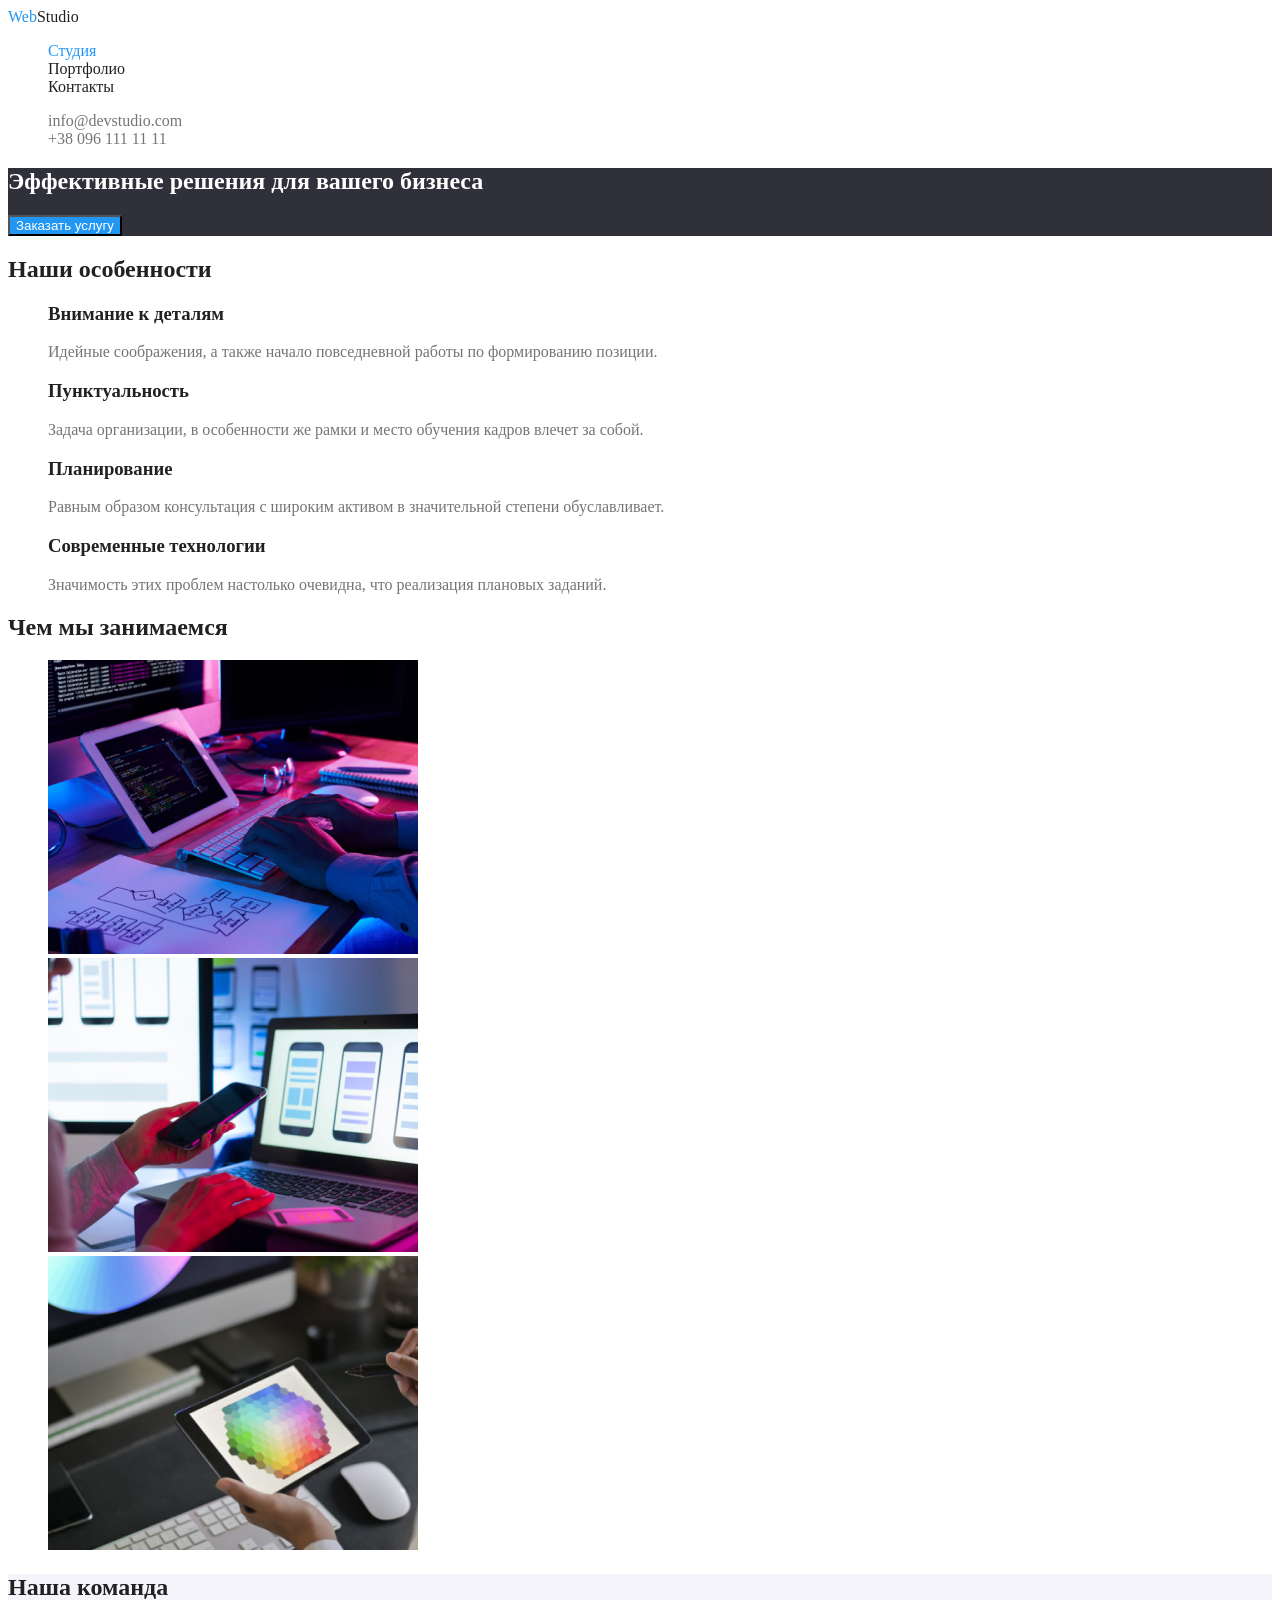
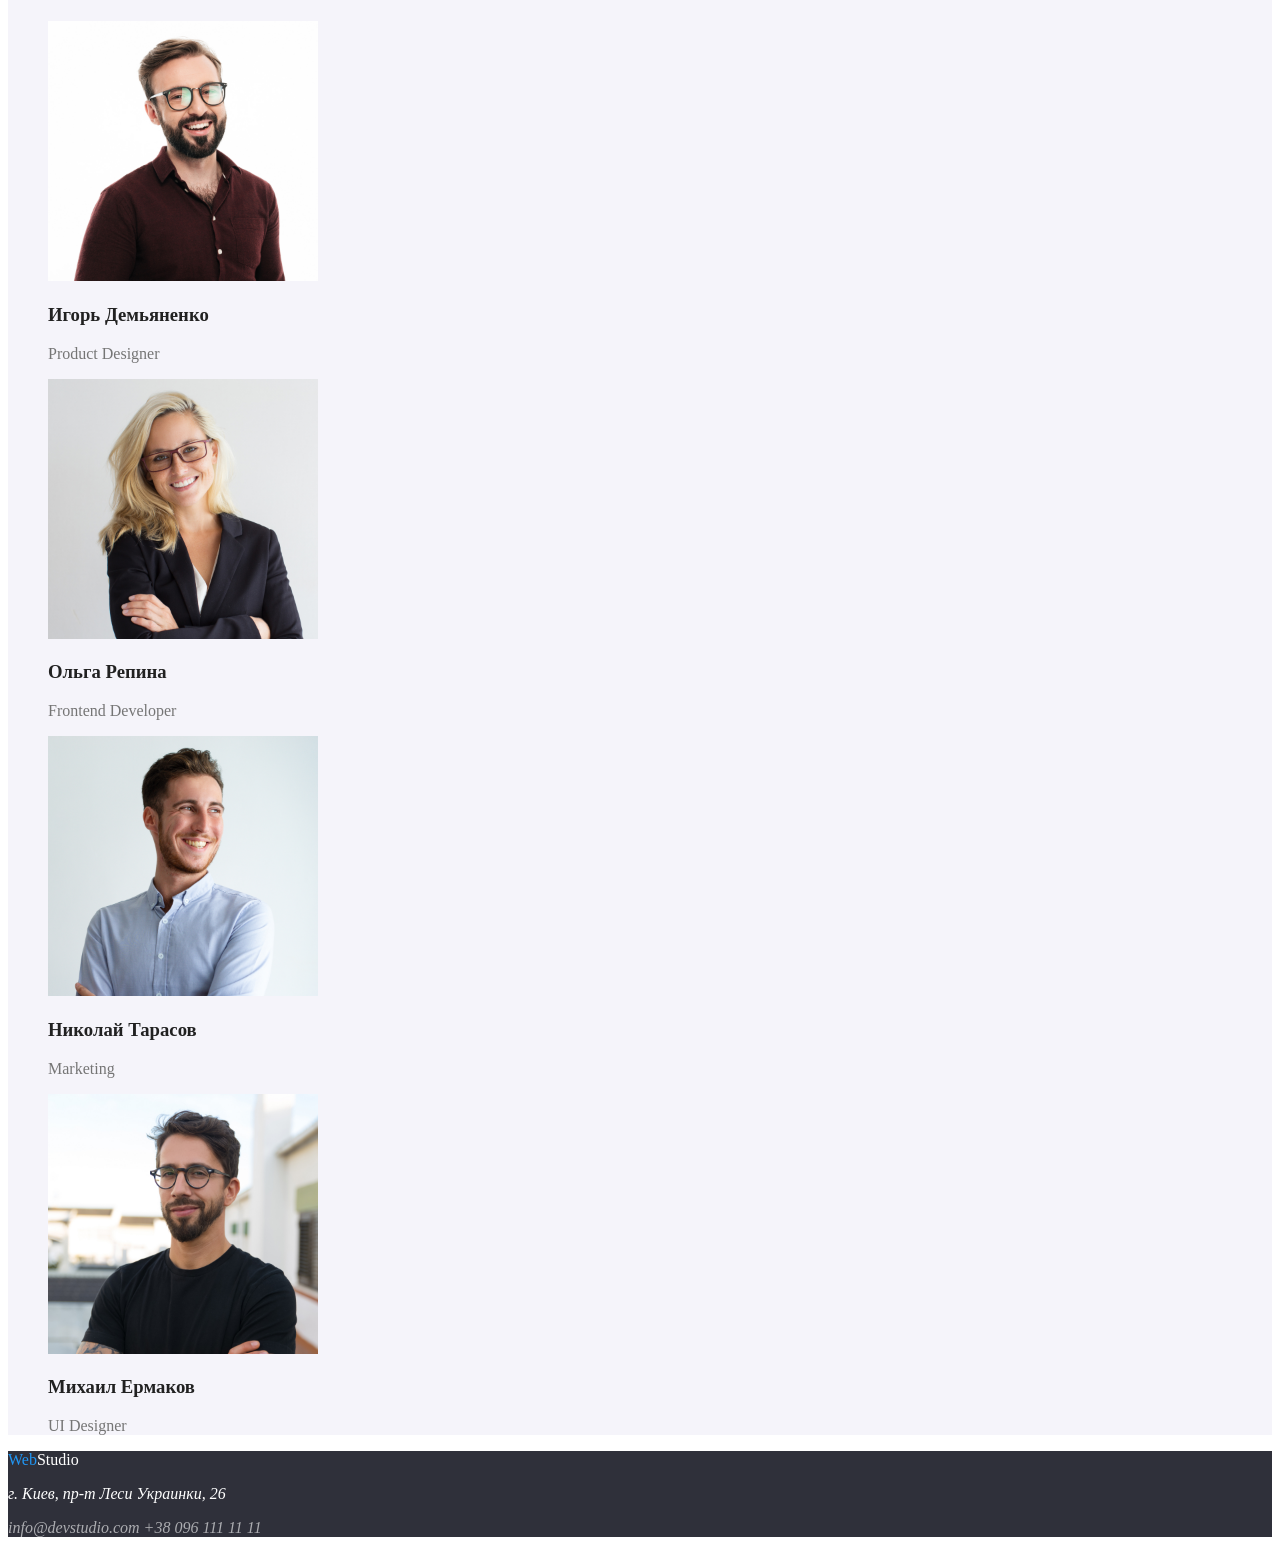
==== index.html @ ef55269d "Фиксит цвет фона + добавляет text-decoration, list-style" ====
<!DOCTYPE html>
<html lang="ru">
<head>
    <meta charset="UTF-8">
    <meta name="viewport" content="width=device-width, initial-scale=1.0">
    <title>Web Studio</title>
    <link rel="stylesheet" href="./css/normalize.css">
    <link rel="stylesheet" href="./css/common.css">
    <link rel="stylesheet" href="./css/styles.css">
</head>
<body>

<header class="header-page">
    <nav>
        <a href="./index.html" class="logo">Web<span class="logo-header">Studio</span></a>

        <ul class="site-nav">
            <li><a href="" class="link current">Студия</a></li>
            <li><a href="./portfolio.html" class="link">Портфолио</a></li>
            <li><a href="" class="link">Контакты</a></li>
        </ul>
    </nav>

    <ul class="site-contacts">
        <li><a href="mailto:info@devstudio.com" class="link-contacts">info@devstudio.com</a></li>
        <li><a href="tel:+380961111111" class="link-contacts">+38 096 111 11 11</a></li>
    </ul>
</header>

<main>
    <!-- Герой -->
    <section class="hero">
        <h1 class="hero-title">Эффективные решения для вашего бизнеса</h1>
        <button type="button" class="hero-button">Заказать услугу</button>
    </section>

    <!-- Особенности -->
    <section class="section">
        <h2 class="section-title">Наши особенности</h2>
        <ul class="feature-list">
            <li>
                <h3 class="title">Внимание к деталям</h3>
                <p>Идейные соображения, а также начало повседневной работы по формированию позиции.</p>
            </li>
            <li>
                <h3 class="title">Пунктуальность</h3>
                <p>Задача организации, в особенности же рамки и место обучения кадров влечет за собой.</p>
            </li>
            <li>
                <h3 class="title">Планирование</h3>
                <p>Равным образом консультация с широким активом в значительной степени обуславливает.</p>
            </li>
            <li>
                <h3 class="title">Современные технологии</h3>
                <p>Значимость этих проблем настолько очевидна, что реализация плановых заданий.</p>
            </li>
        </ul>
    </section>

    <!-- Чем мы занимаемся -->
    <section class="section">
        <h2 class="section-title">Чем мы занимаемся</h2>
        <ul class="work-list">
            <li>
                <img src="./img/box_1.jpg" alt="Программист изображений крупным планом работает в офисе"
                width="370" height="294">
            </li>
            <li>
                <img src="./img/box_2.jpg" alt="Команда дизайнеров работает над интерфейсом мобильного телефона"
                width="370" height="294">
            </li>
            <li>
                <img src="./img/box_3.jpg" alt="Веб-дизанер работает с графическим планшетом для выбора цвета"
                 width="370" height="294">
            </li>
        </ul>
    </section>

    <!-- Наша команда -->
    <section class="section team-section">
        <h2 class="section-title">Наша команда</h2>
        <ul class="team-list">
            <li>
                <img src="./img/team_card_1.jpg" alt="Фотография Игоря Демьяненко" width="270" height="260">
                <h3 class="title">Игорь Демьяненко</h3>
                <p lang="en">Product Designer</p>
            </li>
            <li>
                <img src="./img/team_card_2.jpg" alt="Фотография Ольги Репиной" width="270" height="260">
                <h3 class="title">Ольга Репина</h3>
                <p lang="en">Frontend Developer</p>
            </li>
            <li>
                <img src="./img/team_card_3.jpg" alt="Фотография Николая Тарасова" width="270" height="260">
                <h3 class="title">Николай Тарасов</h3>
                <p lang="en">Marketing</p>
            </li>
            <li>
                <img src="./img/team_card_4.jpg" alt="Фотография Михаила Ермакова" width="270" height="260">
                <h3 class="title">Михаил Ермаков</h3>
                <p lang="en">UI Designer</p>
            </li>
        </ul>
    </section>
</main>

<footer class="footer-page">
    <a href="./index.html" class="logo">Web<span class="logo-footer">Studio</span></a>
    <address class="address-container">
        <p class="text">г. Киев, пр-т Леси Украинки, 26</p>
        <a href="mailto:info@devstudio.com" class="link">info@devstudio.com</a>
        <a href="tel:+380961111111" class="link">+38 096 111 11 11</a>
    </address>
</footer>

</body>
</html>
---- css/common.css ----
body {
    background-color: var(--primary-bg-color);
    color: var(--text-main-color);
}

:root {
    --text-main-color: #757575;
    --title-text-color: #212121;
    --accent-color: #2196F3;
    --primary-bg-color: #FFFFFF;
    --secondary-bg-color: #2F303A;
    --primary-white-color: #FFFFFF;
    --secondary-white-color: rgba(255, 255, 255, 0.6);
    --primary-bg-button: #F5F4FA;

}

/* основной цвет фона #FFFFFF */
/* цвет основного текста #757575 */
/*вторичный цвет #212121 */
/* акцент #2196F3 */
/* белый #FFFFFF */
/*белый с прозрачностью rgba(255, 255, 255, 0.6) */
/* цвет фона шапки и футера #2F303A */
/* вторичный цвет фона #F5F4FA */

/* Site-nav */


.logo {
    color: #2196F3;
    text-decoration: none;
}

.logo-header {
    color: #212121;
}

.site-nav {
    list-style: none;
}

.site-nav .link {
    color: var(--title-text-color);
    text-decoration: none;
}

.site-nav .link:hover,
.site-nav .link:focus {
    color: var(--accent-color);
}

.site-nav .link.current {
    color: var(--accent-color);
}

.site-contacts {
    list-style: none;
}

.site-contacts .link-contacts {
    color: var(--text-main-color);
    text-decoration: none;
}

.site-contacts .link-contacts:hover,
.site-contacts .link-contacts:focus {
    color: var(--accent-color);
}

/* Footer */

.logo-footer {
    color: #FFFFFF;
}

.footer-page {
    background-color: var(--secondary-bg-color);
}

.address-container .text {
    color: var(--primary-white-color);
}

.address-container .link {
    color: var(--secondary-white-color);
    text-decoration: none;
}
---- css/styles.css ----
/* Стили для index.html*/

/* Hero */

.hero {
    background-color: #2F303A;
}

.hero .hero-title {
    color: #FFFFFF;
}

.hero-button {
    color: #FFFFFF;
    background-color: var(--accent-color);
}

/* For all sections */

.section .section-title {
    color: var(--title-text-color)
}

/* Features */

.feature-list .title {
    color: var(--title-text-color);
}

.feature-list {
    list-style: none;
}

/* Work */

.work-list {
    list-style: none;
}

/* Our team */

.team-list {
    list-style: none;
}

.team-list .title {
    color: var(--title-text-color);
}

.team-section {
    background-color: #F5F4FA;
}

/* Стили для portfolio.html*/

.filter-list {
    list-style: none;
}

.button {
    color: var(--title-text-color);
    background-color: var(--primary-bg-button);
}

.button:hover,
.button:focus {
    color: var(--primary-white-color);
    background-color: var(--accent-color);
}

.example-list {
    list-style: none;
}

.example-list .title {
    color: var(--title-text-color);
}
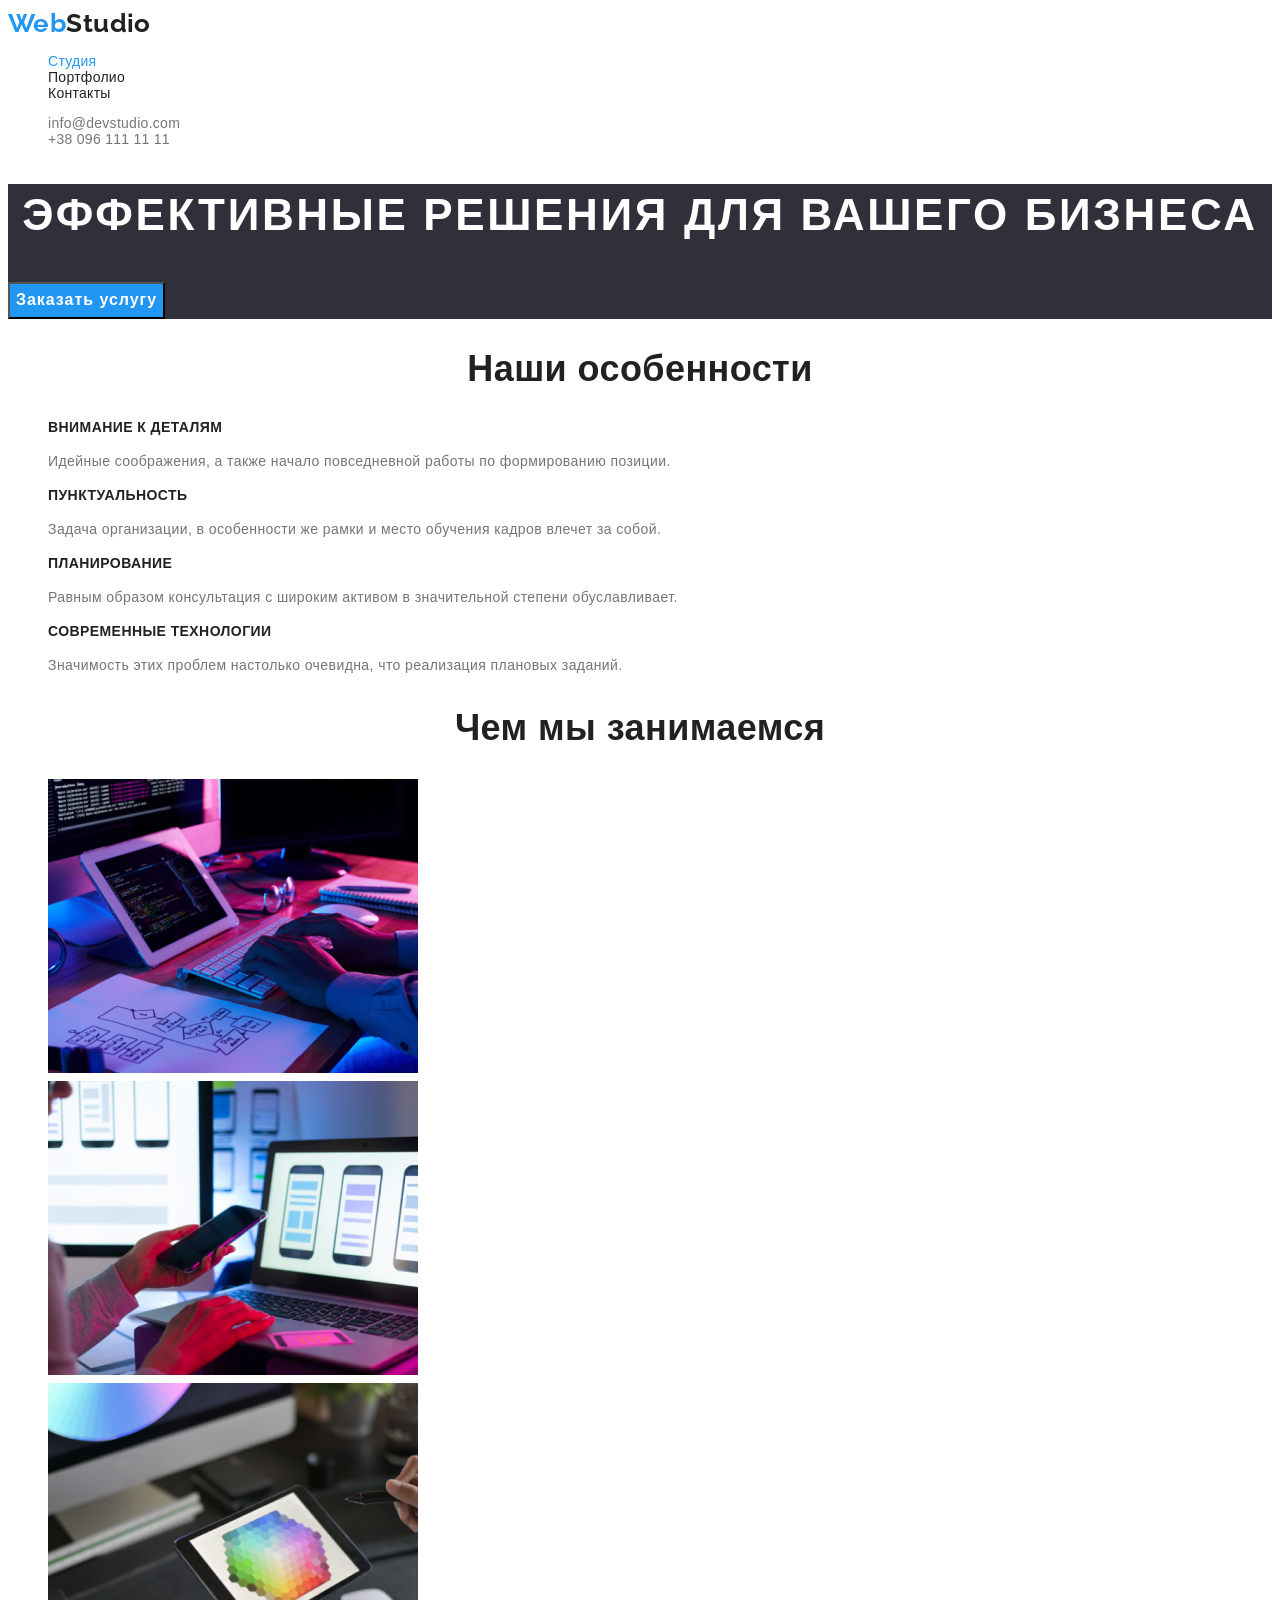
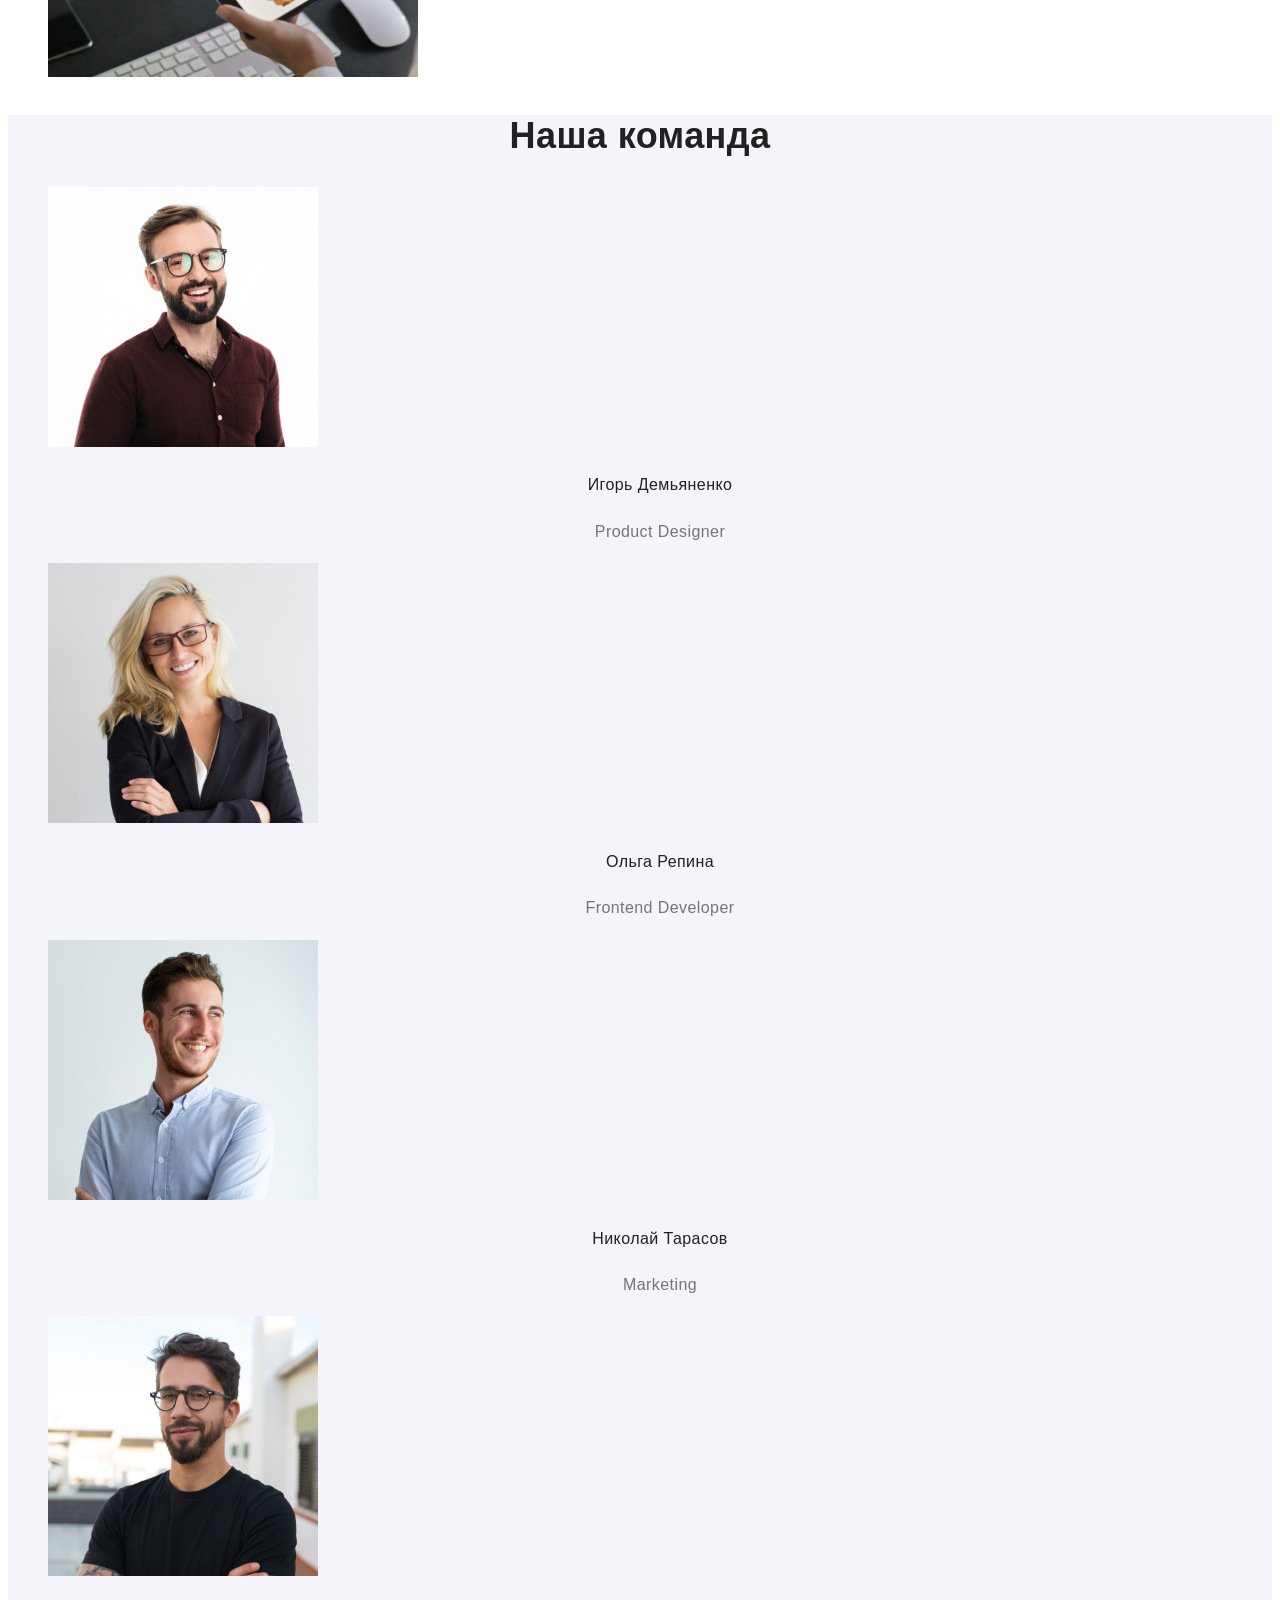
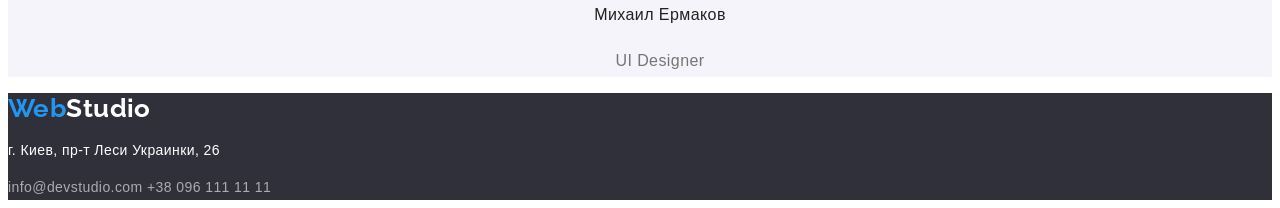
==== commit 6d0ca000: "Добавляет шрифт и оформление текста" ====
--- a/index.html
+++ b/index.html
@@ -4,7 +4,9 @@
     <meta charset="UTF-8">
     <meta name="viewport" content="width=device-width, initial-scale=1.0">
     <title>Web Studio</title>
+    <link rel="preconnect" href="https://fonts.gstatic.com">
     <link rel="stylesheet" href="./css/normalize.css">
+    <link href="https://fonts.googleapis.com/css2?family=Raleway:wght@700&display=swap" rel="stylesheet">
     <link rel="stylesheet" href="./css/common.css">
     <link rel="stylesheet" href="./css/styles.css">
 </head>
@@ -83,22 +85,22 @@
             <li>
                 <img src="./img/team_card_1.jpg" alt="Фотография Игоря Демьяненко" width="270" height="260">
                 <h3 class="title">Игорь Демьяненко</h3>
-                <p lang="en">Product Designer</p>
+                <p lang="en" class="text">Product Designer</p>
             </li>
             <li>
                 <img src="./img/team_card_2.jpg" alt="Фотография Ольги Репиной" width="270" height="260">
                 <h3 class="title">Ольга Репина</h3>
-                <p lang="en">Frontend Developer</p>
+                <p lang="en" class="text">Frontend Developer</p>
             </li>
             <li>
                 <img src="./img/team_card_3.jpg" alt="Фотография Николая Тарасова" width="270" height="260">
                 <h3 class="title">Николай Тарасов</h3>
-                <p lang="en">Marketing</p>
+                <p lang="en" class="text">Marketing</p>
             </li>
             <li>
                 <img src="./img/team_card_4.jpg" alt="Фотография Михаила Ермакова" width="270" height="260">
                 <h3 class="title">Михаил Ермаков</h3>
-                <p lang="en">UI Designer</p>
+                <p lang="en" class="text">UI Designer</p>
             </li>
         </ul>
     </section>
--- a/css/common.css
+++ b/css/common.css
@@ -1,6 +1,11 @@
 body {
     background-color: var(--primary-bg-color);
     color: var(--text-main-color);
+
+    font-family: Roboto, sans-serif;
+    letter-spacing: 0.03em;
+    font-size: 14px;
+    line-height: 1.7;
 }
 
 :root {
@@ -30,6 +35,11 @@
 .logo {
     color: #2196F3;
     text-decoration: none;
+
+    font-family: Raleway;
+    font-weight: 700;
+    font-size: 26px;
+    line-height: 1.2;
 }
 
 .logo-header {
@@ -38,6 +48,10 @@
 
 .site-nav {
     list-style: none;
+
+    font-weight: 500;
+    line-height: 1.14;
+    letter-spacing: 0.02em;
 }
 
 .site-nav .link {
@@ -56,6 +70,10 @@
 
 .site-contacts {
     list-style: none;
+
+    font-weight: 500;
+    line-height: 1.14;
+    letter-spacing: 0.02em;
 }
 
 .site-contacts .link-contacts {
@@ -78,6 +96,12 @@
     background-color: var(--secondary-bg-color);
 }
 
+.address-container {
+    font-style: normal;
+    font-size: 14px;
+    line-height: 1.7;
+}
+
 .address-container .text {
     color: var(--primary-white-color);
 }
--- a/css/styles.css
+++ b/css/styles.css
@@ -8,28 +8,52 @@
 
 .hero .hero-title {
     color: #FFFFFF;
+
+    font-weight: 900;
+    font-size: 44px;
+    line-height: 1.4;
+    text-align: center;
+    letter-spacing: 0.06em;
+    text-transform: uppercase;
 }
 
 .hero-button {
     color: #FFFFFF;
     background-color: var(--accent-color);
+
+    font-family: inherit;
+    font-weight: 700;
+    font-size: 16px;
+    line-height: 1.9;
+    letter-spacing: 0.06em;
 }
 
 /* For all sections */
 
 .section .section-title {
-    color: var(--title-text-color)
+    color: var(--title-text-color);
+
+    font-weight: 700;
+    font-size: 36px;
+    line-height: 1.17;
+    text-align: center;
 }
 
 /* Features */
 
 .feature-list .title {
     color: var(--title-text-color);
+
+    font-weight: 700;
+    font-size: 14px;
+    line-height: 1.14;
+    text-transform: uppercase;
 }
 
 .feature-list {
     list-style: none;
 }
+
 
 /* Work */
 
@@ -45,6 +69,17 @@
 
 .team-list .title {
     color: var(--title-text-color);
+
+    font-weight: 500;
+    font-size: 16px;
+    line-height: 1.9;
+    text-align: center;
+}
+
+.team-list .text {
+    font-size: 16px;
+    line-height: 1.9;
+    text-align: center;
 }
 
 .team-section {
@@ -60,6 +95,12 @@
 .button {
     color: var(--title-text-color);
     background-color: var(--primary-bg-button);
+
+    font-family: inherit;
+    font-weight: 500;
+    font-size: 16px;
+    line-height: 1.6;
+    letter-spacing: 0.03em;
 }
 
 .button:hover,
@@ -74,4 +115,14 @@
 
 .example-list .title {
     color: var(--title-text-color);
+
+    font-weight: 700;
+    font-size: 18px;
+    line-height: 2;
+    letter-spacing: 0.06em;
+}
+
+.example-list .text {
+    font-size: 16px;
+    line-height: 1.9;
 }
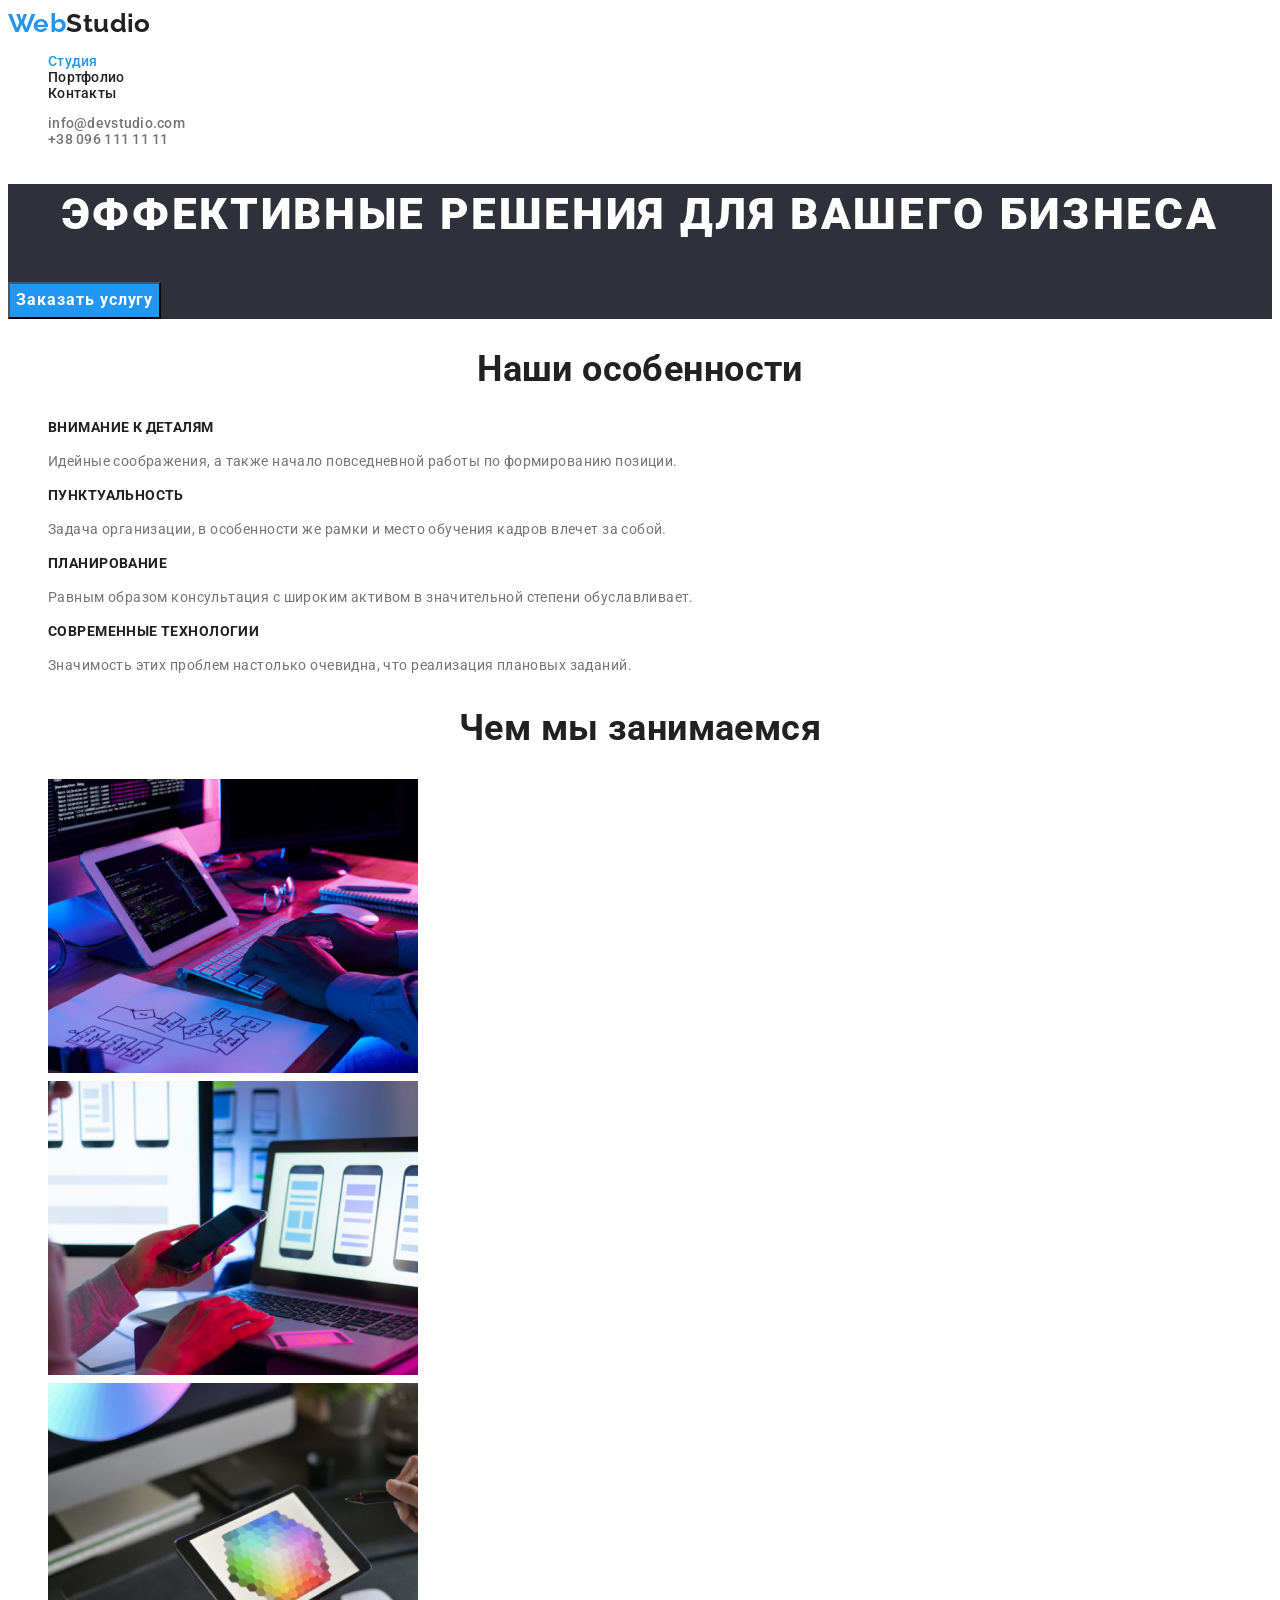
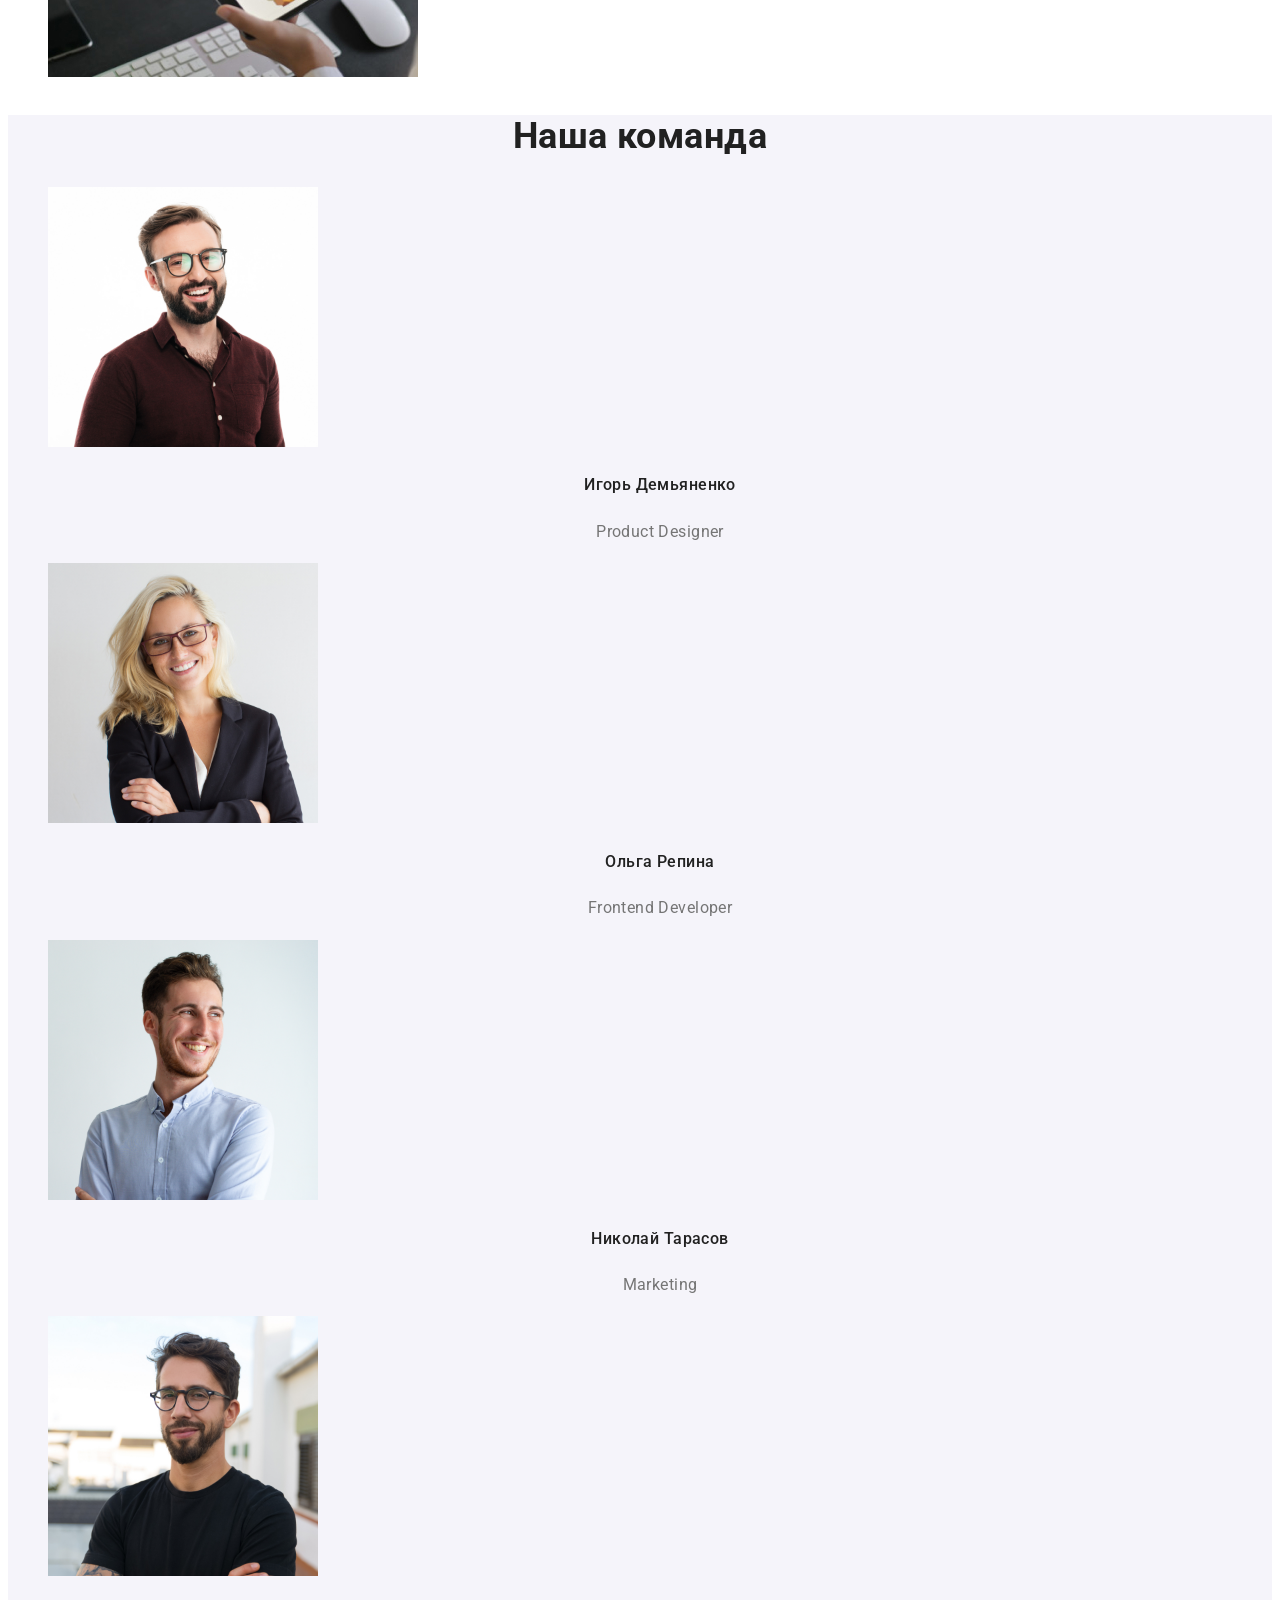
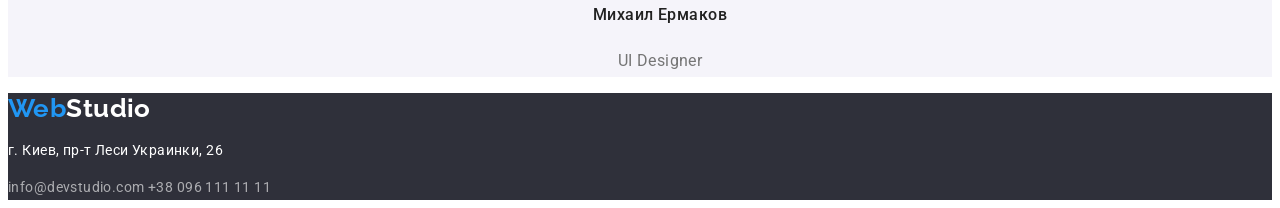
==== commit 7f55ca1e: "Фиксит подключаемые шрифты" ====
--- a/index.html
+++ b/index.html
@@ -6,7 +6,7 @@
     <title>Web Studio</title>
     <link rel="preconnect" href="https://fonts.gstatic.com">
     <link rel="stylesheet" href="./css/normalize.css">
-    <link href="https://fonts.googleapis.com/css2?family=Raleway:wght@700&display=swap" rel="stylesheet">
+    <link href="https://fonts.googleapis.com/css2?family=Raleway:wght@700&family=Roboto:wght@400;500;700;900&display=swap" rel="stylesheet">
     <link rel="stylesheet" href="./css/common.css">
     <link rel="stylesheet" href="./css/styles.css">
 </head>
--- a/css/common.css
+++ b/css/common.css
@@ -3,6 +3,7 @@
     color: var(--text-main-color);
 
     font-family: Roboto, sans-serif;
+    font-weight: 400;
     letter-spacing: 0.03em;
     font-size: 14px;
     line-height: 1.7;
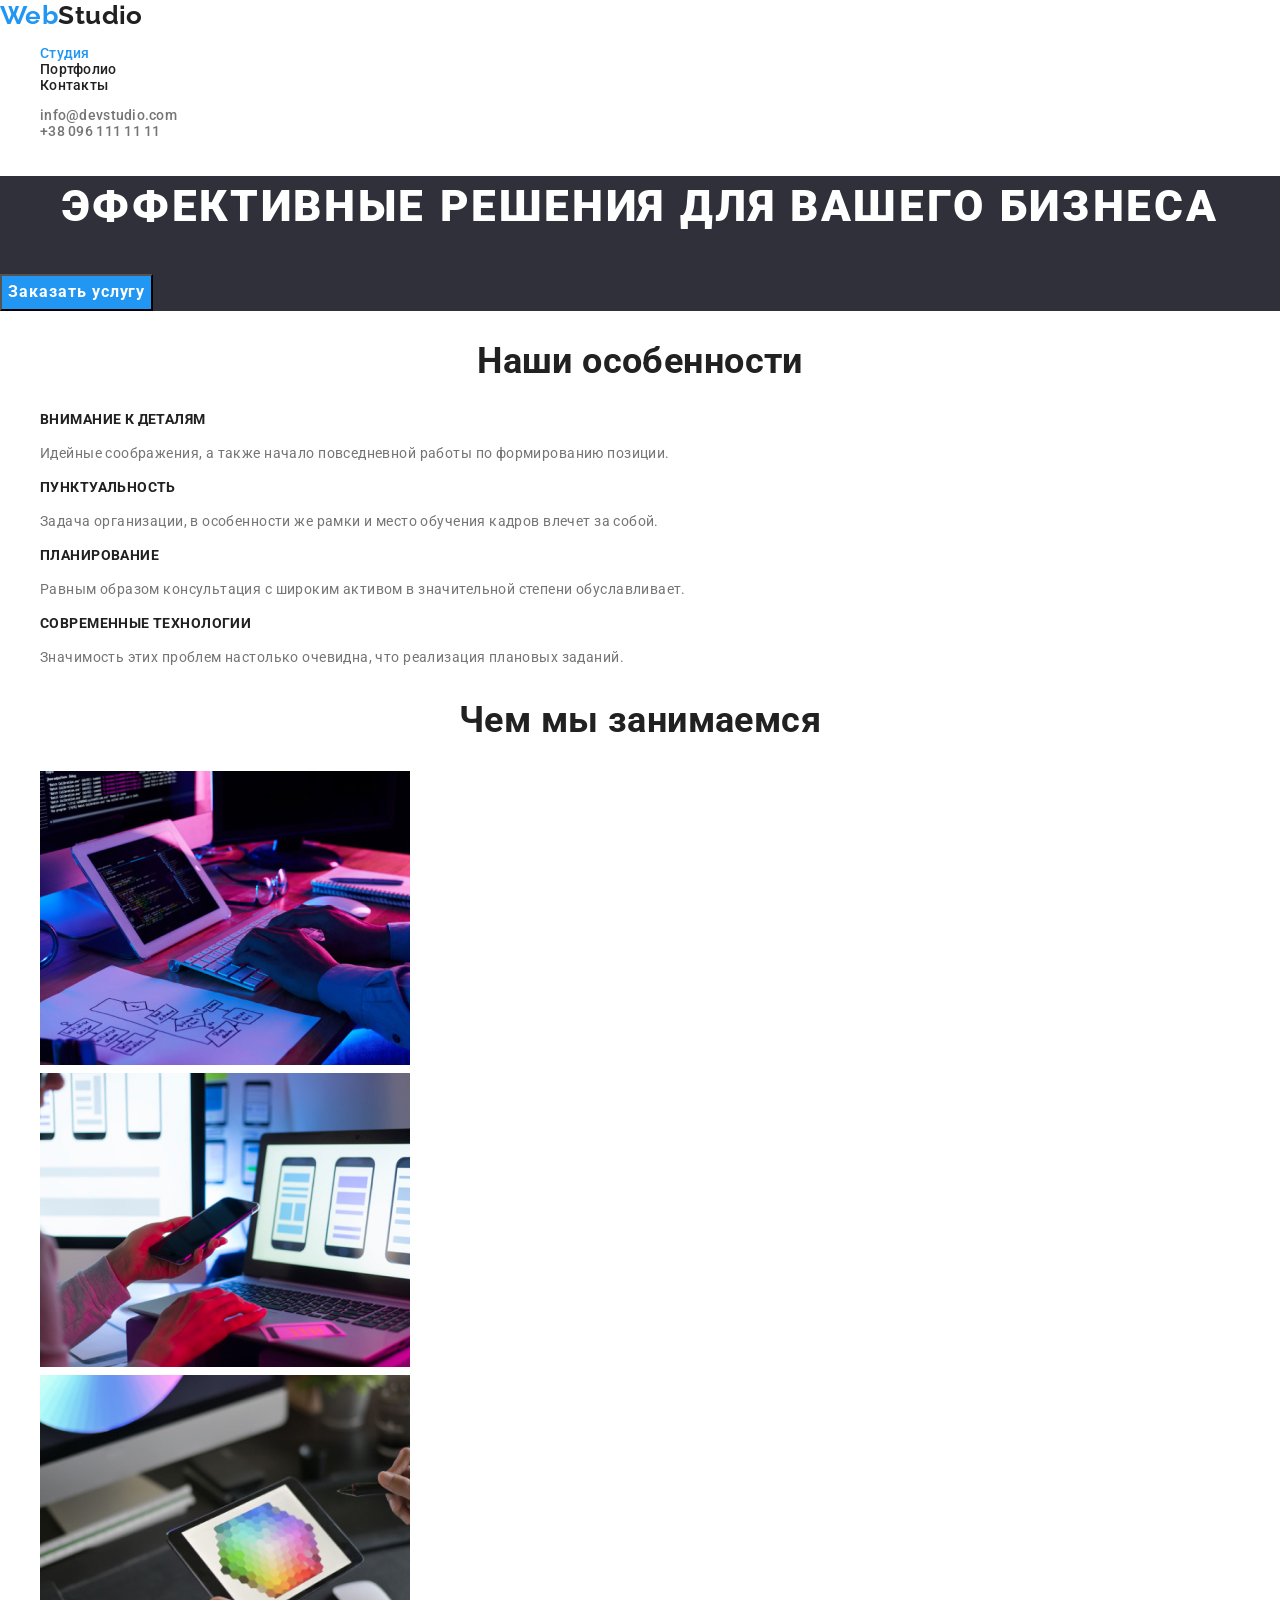
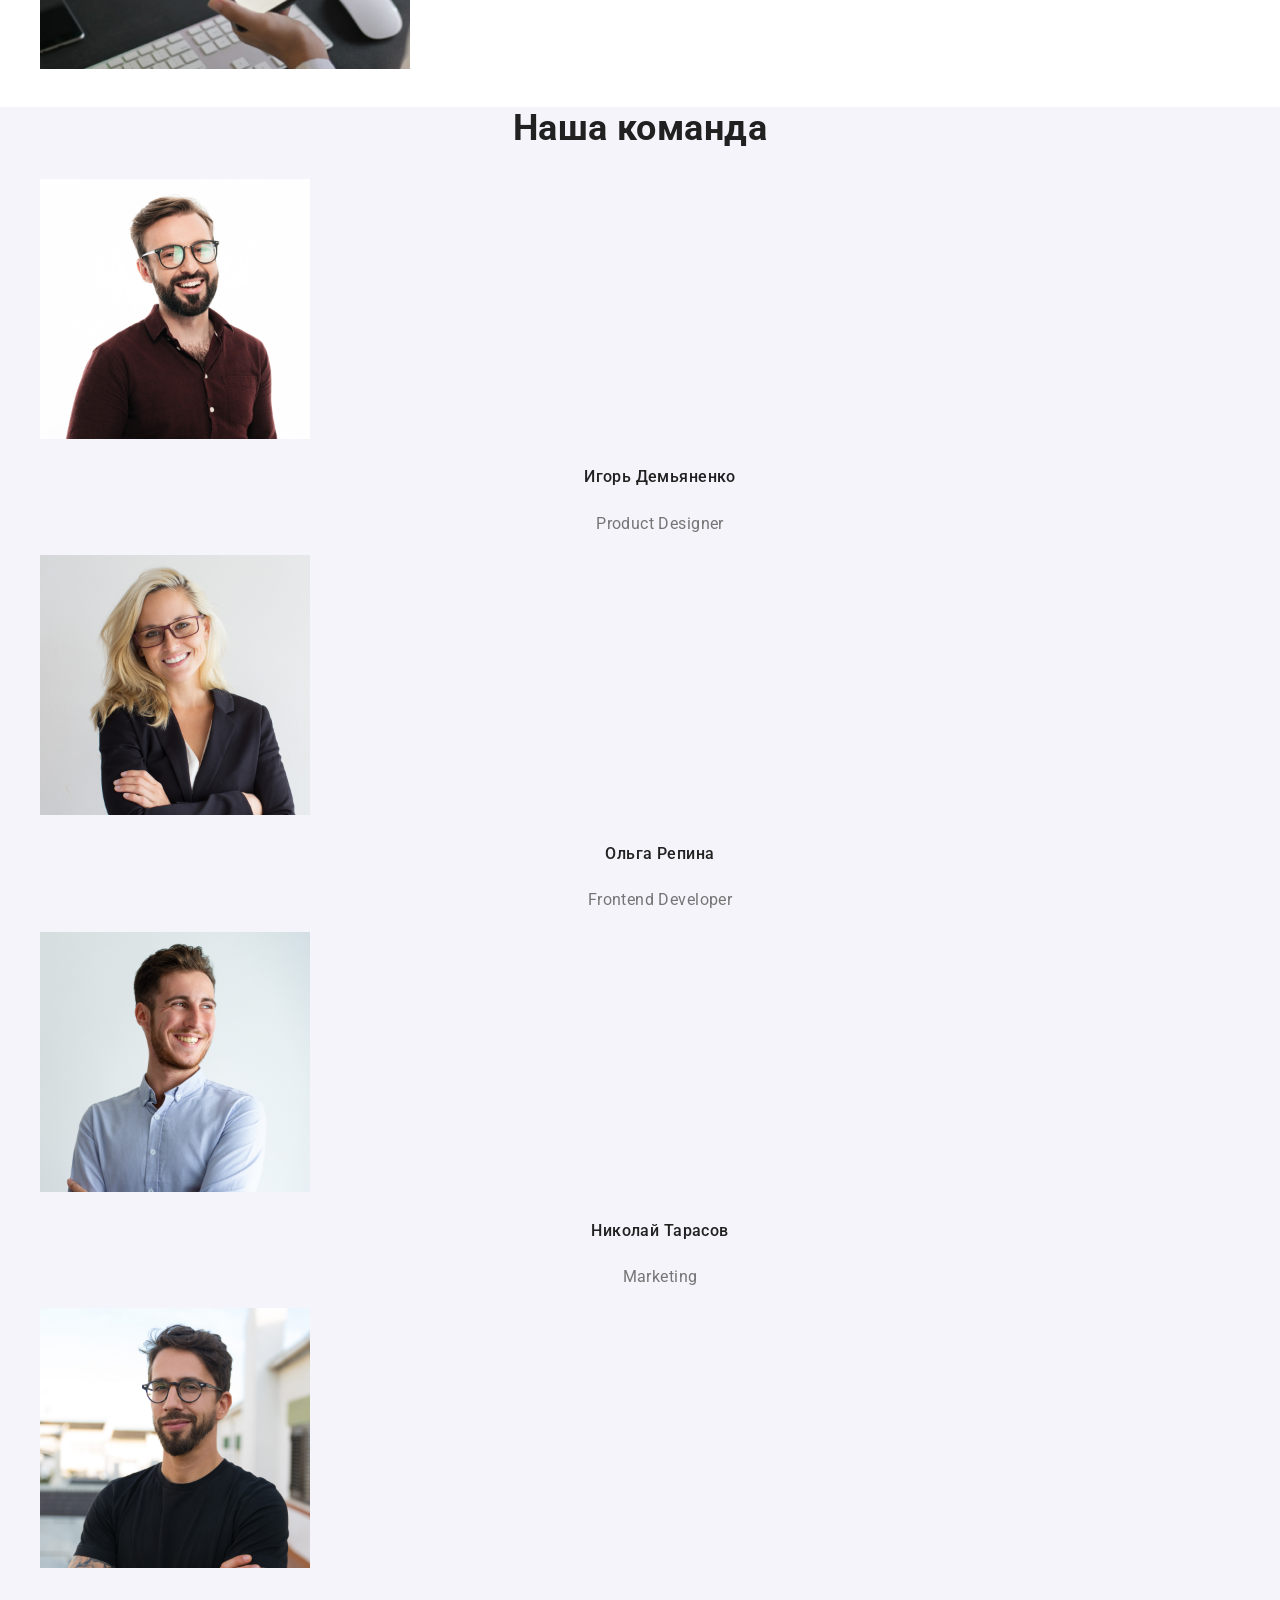
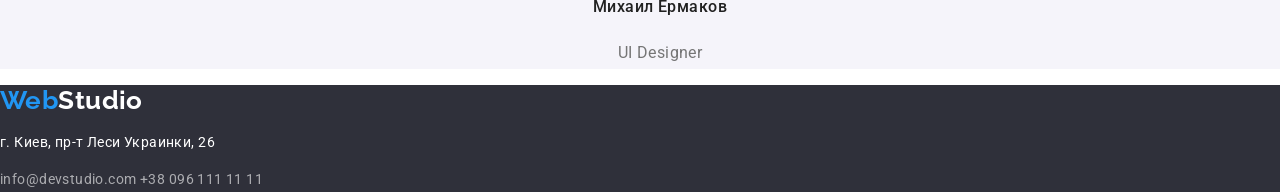
==== commit c5325d5e: "Нормалайз" ====
--- a/index.html
+++ b/index.html
@@ -4,9 +4,8 @@
     <meta charset="UTF-8">
     <meta name="viewport" content="width=device-width, initial-scale=1.0">
     <title>Web Studio</title>
-    <link rel="preconnect" href="https://fonts.gstatic.com">
-    <link rel="stylesheet" href="./css/normalize.css">
     <link href="https://fonts.googleapis.com/css2?family=Raleway:wght@700&family=Roboto:wght@400;500;700;900&display=swap" rel="stylesheet">
+    <link rel="stylesheet" href="https://cdnjs.cloudflare.com/ajax/libs/modern-normalize/1.0.0/modern-normalize.min.css">
     <link rel="stylesheet" href="./css/common.css">
     <link rel="stylesheet" href="./css/styles.css">
 </head>
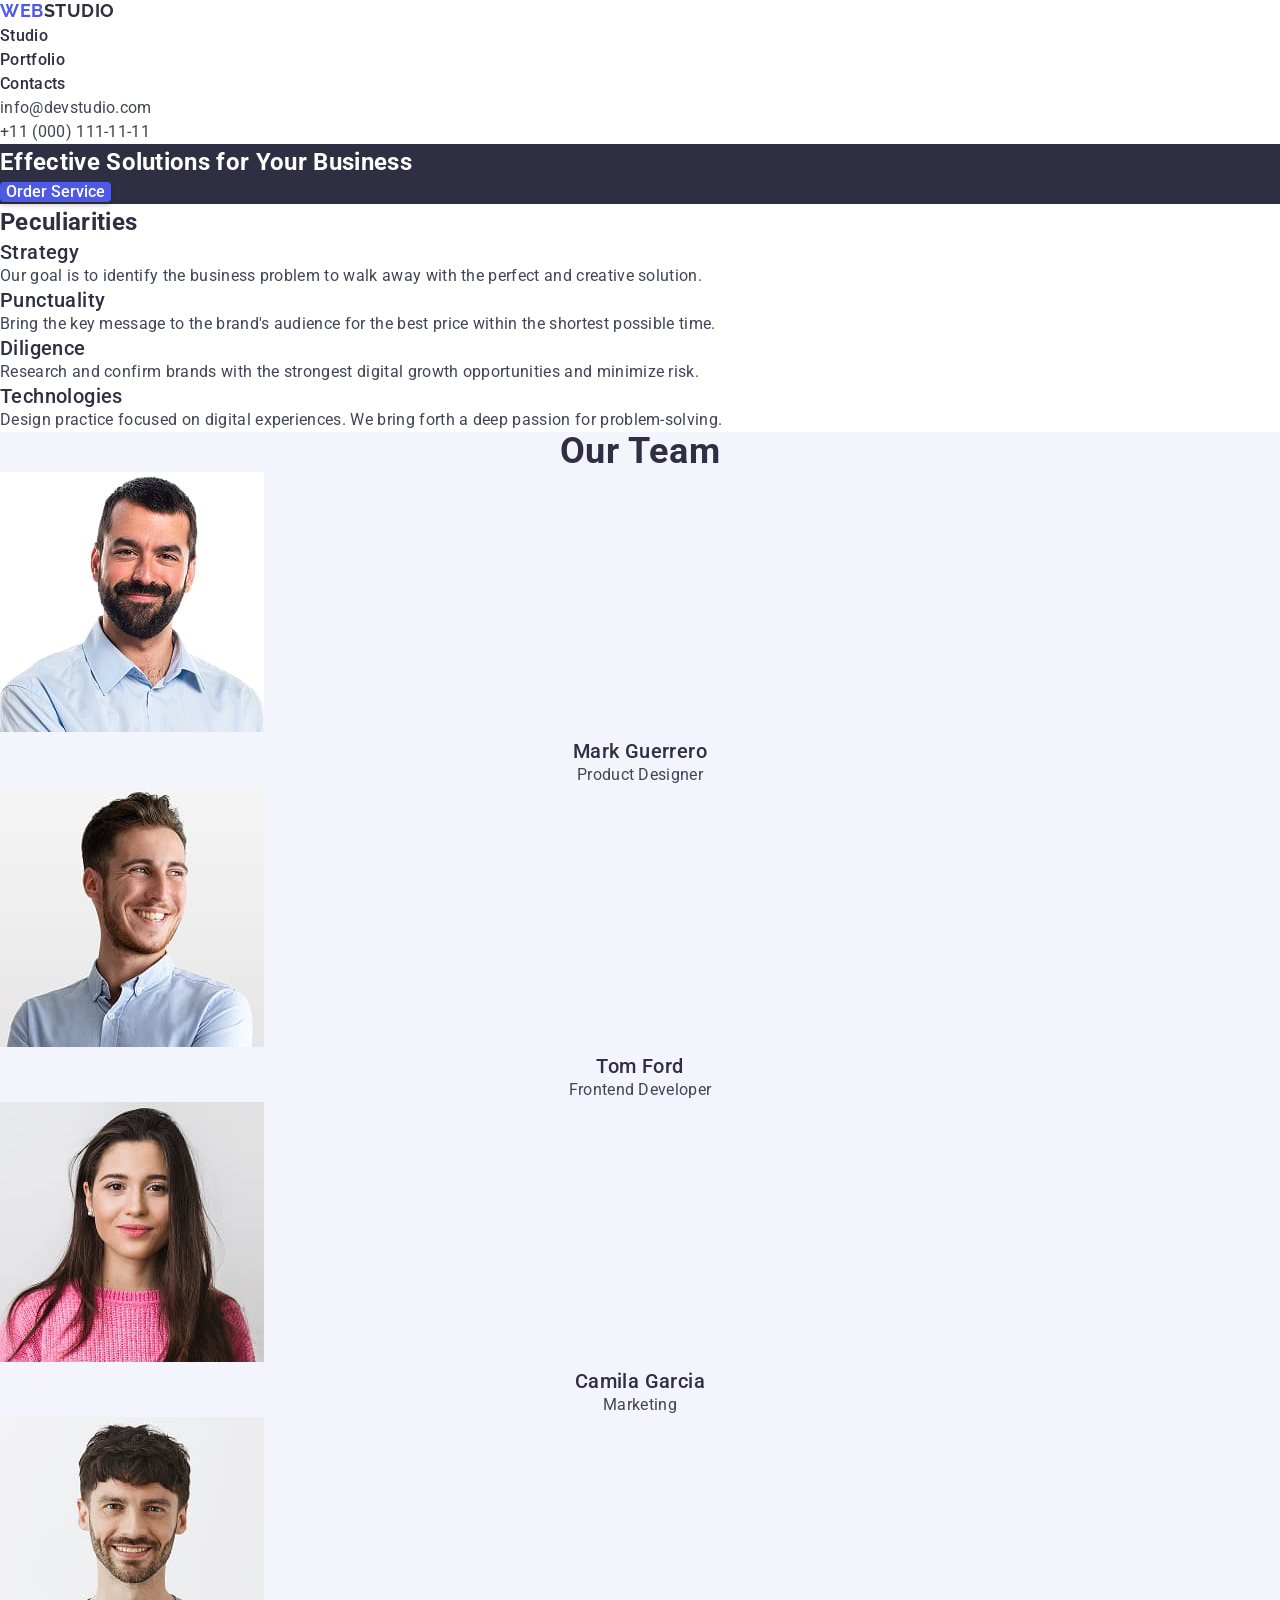
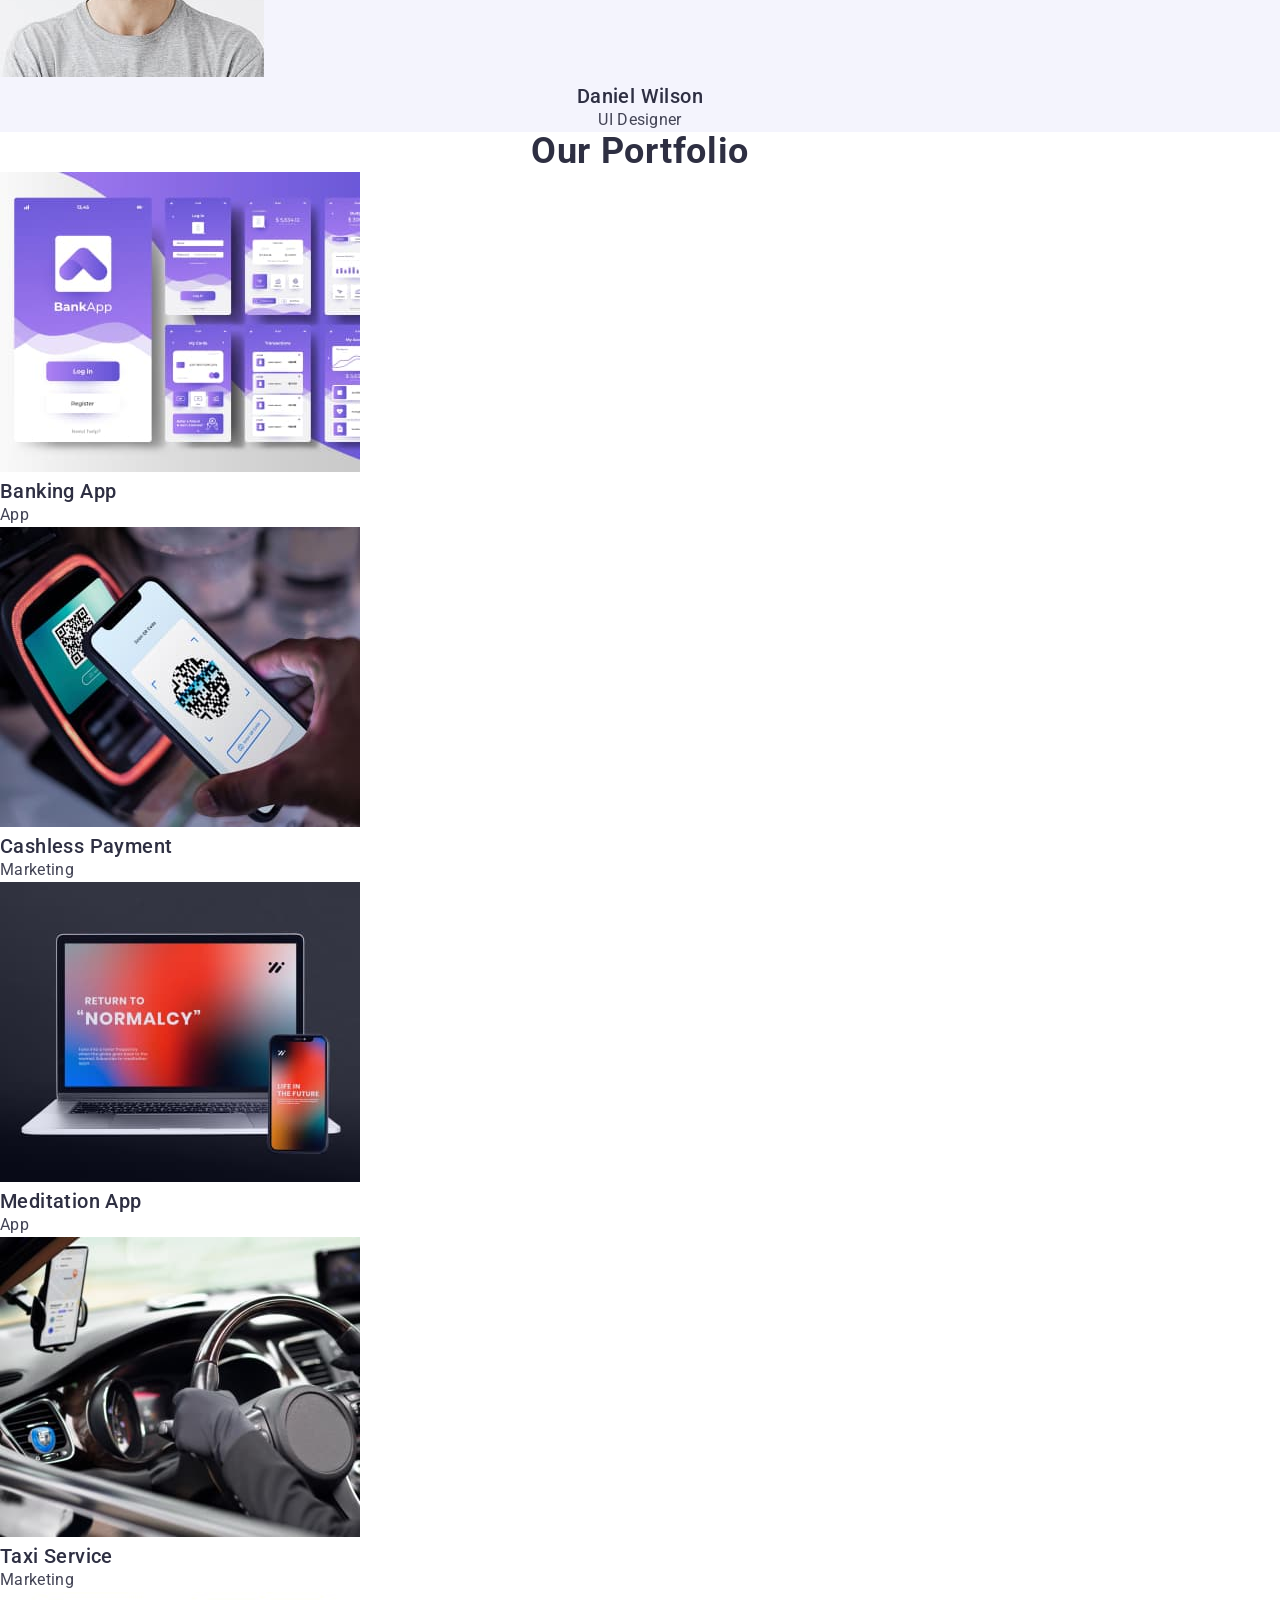
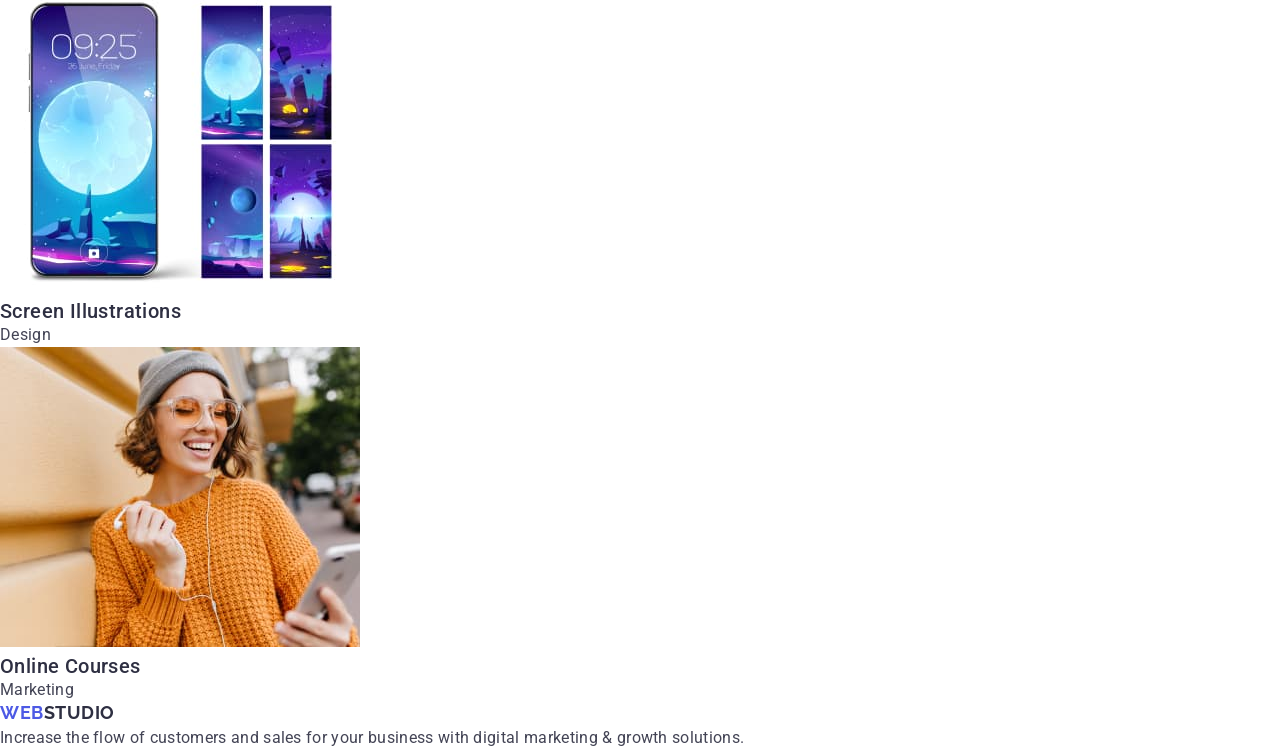
==== commit 7d63173a: "Add Portfolio section, fonts, colors and partially css" ====
--- a/index.html
+++ b/index.html
@@ -1,118 +1,217 @@
 <!DOCTYPE html>
-<html lang="ru">
-<head>
-    <meta charset="UTF-8">
-    <meta name="viewport" content="width=device-width, initial-scale=1.0">
+<html lang="en">
+  <head>
+    <meta charset="UTF-8" />
+    <meta name="viewport" content="width=device-width, initial-scale=1.0" />
     <title>Web Studio</title>
-    <link href="https://fonts.googleapis.com/css2?family=Raleway:wght@700&family=Roboto:wght@400;500;700;900&display=swap" rel="stylesheet">
-    <link rel="stylesheet" href="https://cdnjs.cloudflare.com/ajax/libs/modern-normalize/1.0.0/modern-normalize.min.css">
-    <link rel="stylesheet" href="./css/common.css">
-    <link rel="stylesheet" href="./css/styles.css">
-</head>
-<body>
-
-<header class="header-page">
-    <nav>
-        <a href="./index.html" class="logo">Web<span class="logo-header">Studio</span></a>
-
-        <ul class="site-nav">
-            <li><a href="" class="link current">Студия</a></li>
-            <li><a href="./portfolio.html" class="link">Портфолио</a></li>
-            <li><a href="" class="link">Контакты</a></li>
-        </ul>
-    </nav>
-
-    <ul class="site-contacts">
-        <li><a href="mailto:info@devstudio.com" class="link-contacts">info@devstudio.com</a></li>
-        <li><a href="tel:+380961111111" class="link-contacts">+38 096 111 11 11</a></li>
-    </ul>
-</header>
-
-<main>
-    <!-- Герой -->
-    <section class="hero">
-        <h1 class="hero-title">Эффективные решения для вашего бизнеса</h1>
-        <button type="button" class="hero-button">Заказать услугу</button>
-    </section>
-
-    <!-- Особенности -->
-    <section class="section">
-        <h2 class="section-title">Наши особенности</h2>
-        <ul class="feature-list">
-            <li>
-                <h3 class="title">Внимание к деталям</h3>
-                <p>Идейные соображения, а также начало повседневной работы по формированию позиции.</p>
-            </li>
-            <li>
-                <h3 class="title">Пунктуальность</h3>
-                <p>Задача организации, в особенности же рамки и место обучения кадров влечет за собой.</p>
-            </li>
-            <li>
-                <h3 class="title">Планирование</h3>
-                <p>Равным образом консультация с широким активом в значительной степени обуславливает.</p>
-            </li>
-            <li>
-                <h3 class="title">Современные технологии</h3>
-                <p>Значимость этих проблем настолько очевидна, что реализация плановых заданий.</p>
-            </li>
-        </ul>
-    </section>
-
-    <!-- Чем мы занимаемся -->
-    <section class="section">
-        <h2 class="section-title">Чем мы занимаемся</h2>
-        <ul class="work-list">
-            <li>
-                <img src="./img/box_1.jpg" alt="Программист изображений крупным планом работает в офисе"
-                width="370" height="294">
-            </li>
-            <li>
-                <img src="./img/box_2.jpg" alt="Команда дизайнеров работает над интерфейсом мобильного телефона"
-                width="370" height="294">
-            </li>
-            <li>
-                <img src="./img/box_3.jpg" alt="Веб-дизанер работает с графическим планшетом для выбора цвета"
-                 width="370" height="294">
-            </li>
-        </ul>
-    </section>
-
-    <!-- Наша команда -->
-    <section class="section team-section">
-        <h2 class="section-title">Наша команда</h2>
+    <link rel="preconnect" href="https://fonts.googleapis.com" />
+    <link rel="preconnect" href="https://fonts.gstatic.com" crossorigin />
+    <link
+      href="https://fonts.googleapis.com/css2?family=Raleway:wght@700&family=Roboto:wght@400;500;700&display=swap"
+      rel="stylesheet"
+    />
+    <link
+      rel="stylesheet"
+      href="https://cdn.jsdelivr.net/npm/modern-normalize@2.0.0/modern-normalize.min.css"
+    />
+    <link rel="stylesheet" href="./css/styles.css" />
+  </head>
+  <body>
+    <header>
+      <nav>
+        <a href="./index.html" class="logo"
+          ><span class="logo-text">Web</span>Studio</a
+        >
+
+        <ul>
+          <li><a href="#" class="nav-link">Studio</a></li>
+          <li><a href="#" class="nav-link">Portfolio</a></li>
+          <li><a href="#" class="nav-link">Contacts</a></li>
+        </ul>
+      </nav>
+
+      <address>
+        <ul>
+          <li>
+            <a href="mailto:info@devstudio.com" class="address-link"
+              >info@devstudio.com</a
+            >
+          </li>
+          <li>
+            <a href="tel:+110001111111" class="address-link"
+              >+11 (000) 111-11-11</a
+            >
+          </li>
+        </ul>
+      </address>
+    </header>
+
+    <main>
+      <!-- Hero -->
+      <section class="hero">
+        <h1 class="hero-title">Effective Solutions for Your Business</h1>
+        <button type="button" class="hero-button">Order Service</button>
+      </section>
+
+      <!-- Peculiarities -->
+      <section>
+        <!-- This h2 heading should be hided with visually hidden for semantic -->
+        <h2>Peculiarities</h2>
+        <ul class="peculiarities-list">
+          <li>
+            <h3>Strategy</h3>
+            <p>
+              Our goal is to identify the business problem to walk away with the
+              perfect and creative solution.
+            </p>
+          </li>
+          <li>
+            <h3>Punctuality</h3>
+            <p>
+              Bring the key message to the brand's audience for the best price
+              within the shortest possible time.
+            </p>
+          </li>
+          <li>
+            <h3>Diligence</h3>
+            <p>
+              Research and confirm brands with the strongest digital growth
+              opportunities and minimize risk.
+            </p>
+          </li>
+          <li>
+            <h3>Technologies</h3>
+            <p>
+              Design practice focused on digital experiences. We bring forth a
+              deep passion for problem-solving.
+            </p>
+          </li>
+        </ul>
+      </section>
+
+      <!-- Our Team -->
+      <section class="team">
+        <h2 class="section-title">Our Team</h2>
         <ul class="team-list">
-            <li>
-                <img src="./img/team_card_1.jpg" alt="Фотография Игоря Демьяненко" width="270" height="260">
-                <h3 class="title">Игорь Демьяненко</h3>
-                <p lang="en" class="text">Product Designer</p>
-            </li>
-            <li>
-                <img src="./img/team_card_2.jpg" alt="Фотография Ольги Репиной" width="270" height="260">
-                <h3 class="title">Ольга Репина</h3>
-                <p lang="en" class="text">Frontend Developer</p>
-            </li>
-            <li>
-                <img src="./img/team_card_3.jpg" alt="Фотография Николая Тарасова" width="270" height="260">
-                <h3 class="title">Николай Тарасов</h3>
-                <p lang="en" class="text">Marketing</p>
-            </li>
-            <li>
-                <img src="./img/team_card_4.jpg" alt="Фотография Михаила Ермакова" width="270" height="260">
-                <h3 class="title">Михаил Ермаков</h3>
-                <p lang="en" class="text">UI Designer</p>
-            </li>
-        </ul>
-    </section>
-</main>
-
-<footer class="footer-page">
-    <a href="./index.html" class="logo">Web<span class="logo-footer">Studio</span></a>
-    <address class="address-container">
-        <p class="text">г. Киев, пр-т Леси Украинки, 26</p>
-        <a href="mailto:info@devstudio.com" class="link">info@devstudio.com</a>
-        <a href="tel:+380961111111" class="link">+38 096 111 11 11</a>
-    </address>
-</footer>
-
-</body>
-</html>+          <li>
+            <img
+              src="./images/teamMember1.jpg"
+              alt="Mark Guerrero portrait"
+              width="264"
+              height="260"
+            />
+            <h3 class="card-title">Mark Guerrero</h3>
+            <p>Product Designer</p>
+          </li>
+          <li>
+            <img
+              src="./images/teamMember2.jpg"
+              alt="Tom Ford portrait"
+              width="264"
+              height="260"
+            />
+            <h3 class="card-title">Tom Ford</h3>
+            <p>Frontend Developer</p>
+          </li>
+          <li>
+            <img
+              src="./images/teamMember3.jpg"
+              alt="Camila Garcia portrait"
+              width="264"
+              height="260"
+            />
+            <h3 class="card-title">Camila Garcia</h3>
+            <p>Marketing</p>
+          </li>
+          <li>
+            <img
+              src="./images/teamMember4.jpg"
+              alt="Daniel Wilson portrait"
+              width="264"
+              height="260"
+            />
+            <h3 class="card-title">Daniel Wilson</h3>
+            <p>UI Designer</p>
+          </li>
+        </ul>
+      </section>
+
+      <!-- Portfolio -->
+      <section>
+        <h2 class="section-title">Our Portfolio</h2>
+        <ul>
+          <li>
+            <img
+              src="./images/bankingApp.jpg"
+              alt="Banking App view"
+              width="360"
+              height="300"
+            />
+            <h3 class="card-title">Banking App</h3>
+            <p>App</p>
+          </li>
+          <li>
+            <img
+              src="./images/cashless.jpg"
+              alt="Mobile phone and terminal"
+              width="360"
+              height="300"
+            />
+            <h3 class="card-title">Cashless Payment</h3>
+            <p>Marketing</p>
+          </li>
+          <li>
+            <img
+              src="./images/meditation.jpg"
+              alt="Laptop and mobile device with Meditation App Home page"
+              width="360"
+              height="300"
+            />
+            <h3 class="card-title">Meditation App</h3>
+            <p>App</p>
+          </li>
+          <li>
+            <img
+              src="./images/taxi.jpg"
+              alt="Taxi driver in the car"
+              width="360"
+              height="300"
+            />
+            <h3 class="card-title">Taxi Service</h3>
+            <p>Marketing</p>
+          </li>
+          <li>
+            <img
+              src="./images/illustrations.jpg"
+              alt="Mobile device and screen illustrations"
+              width="360"
+              height="300"
+            />
+            <h3 class="card-title">Screen Illustrations</h3>
+            <p>Design</p>
+          </li>
+          <li>
+            <img
+              src="./images/courses.jpg"
+              alt="The girl with mobile device"
+              width="360"
+              height="300"
+            />
+            <h3 class="card-title">Online Courses</h3>
+            <p>Marketing</p>
+          </li>
+        </ul>
+      </section>
+    </main>
+
+    <footer>
+      <a href="./index.html" class="logo"
+        ><span class="logo-text">Web</span>Studio</a
+      >
+      <p>
+        Increase the flow of customers and sales for your business with digital
+        marketing & growth solutions.
+      </p>
+    </footer>
+  </body>
+</html>
--- a/css/styles.css
+++ b/css/styles.css
@@ -1,128 +1,160 @@
-/* Стили для index.html*/
+/* Common styles */
 
-/* Hero */
+body {
+  background-color: var(--primary-bg-color);
+  color: var(--slate-color);
+
+  font-family: Roboto, sans-serif;
+  font-weight: 400;
+  letter-spacing: 0.32px;
+  font-size: 16px;
+  line-height: 1.5;
+}
+
+:root {
+  --iris-color: #4d5ae5;
+  --ocean-color: #404bbf;
+  --navy-blue-color: #2e2f42;
+  --primary-bg-color: #ffffff;
+  --white-color: #ffffff;
+  --green-color: #31d0aa;
+  --slate-color: #434455;
+  --light-slate-color: #8e8f99;
+  --cornflower-color: #e7e9fc;
+  --cloud-color: #f4f4fd;
+  --navy-blue-modal: rgba(46, 47, 66, 0.4);
+  --grey-color: rgba(46, 47, 66, 0.7);
+  --dairy-color: rgba(46, 47, 66, 0.4);
+}
+
+a {
+  text-decoration: none;
+  color: currentColor;
+  font-style: normal;
+}
+
+ul,
+ol {
+  list-style-type: none;
+  padding: 0;
+  margin: 0;
+}
+
+button {
+  cursor: pointer;
+}
+
+h1,
+h2,
+h3,
+h4,
+h5,
+h6 {
+  margin: 0;
+  color: var(--navy-blue-color);
+}
+
+p {
+  margin: 0;
+}
+
+/* index.html styles */
+
+.section-title {
+  font-size: 36px;
+  line-height: 1.11;
+  letter-spacing: 0.72px;
+  text-align: center;
+}
+
+.card-title {
+  font-size: 20px;
+  font-weight: 500;
+  line-height: 1.2;
+  letter-spacing: 0.4px;
+}
+
+/* Header */
+
+.logo {
+  font-family: Raleway, sans-serif;
+  color: var(--navy-blue-color);
+  font-size: 18px;
+  font-weight: 700;
+  line-height: 1.17;
+  letter-spacing: 0.54px;
+  text-transform: uppercase;
+}
+
+.logo-text {
+  color: var(--iris-color);
+}
+
+.nav-link {
+  color: var(--navy-blue-color);
+  font-weight: 500;
+  transition: color 250ms linear;
+}
+
+.nav-link:hover,
+.nav-link:focus {
+  color: var(--ocean-color);
+}
+
+.address-link {
+  transition: color 250ms linear;
+}
+
+.address-link:hover,
+.address-link:focus {
+  color: var(--ocean-color);
+}
+
+/* Hero section */
 
 .hero {
-    background-color: #2F303A;
+  background-color: var(--navy-blue-color);
 }
 
-.hero .hero-title {
-    color: #FFFFFF;
-
-    font-weight: 900;
-    font-size: 44px;
-    line-height: 1.4;
-    text-align: center;
-    letter-spacing: 0.06em;
-    text-transform: uppercase;
+.hero-title {
+  font-family: inherit;
+  color: var(--white-color);
 }
 
 .hero-button {
-    color: #FFFFFF;
-    background-color: var(--accent-color);
-
-    font-family: inherit;
-    font-weight: 700;
-    font-size: 16px;
-    line-height: 1.9;
-    letter-spacing: 0.06em;
+  background-color: var(--iris-color);
+  color: var(--white-color);
+  font-weight: 500;
+  border: none;
+  border-radius: 4px;
+  box-shadow: 0 4px 4px 0 rgba(0, 0, 0, 0.15);
+  transition: background-color 250ms linear;
 }
 
-/* For all sections */
-
-.section .section-title {
-    color: var(--title-text-color);
-
-    font-weight: 700;
-    font-size: 36px;
-    line-height: 1.17;
-    text-align: center;
+.hero-button:hover,
+.hero-button:focus {
+  background-color: var(--ocean-color);
 }
 
-/* Features */
+/* Peculiarities section */
 
-.feature-list .title {
-    color: var(--title-text-color);
-
-    font-weight: 700;
-    font-size: 14px;
-    line-height: 1.14;
-    text-transform: uppercase;
+.peculiarities-list li h3 {
+  font-size: 20px;
+  font-weight: 500;
+  line-height: 1.2;
+  letter-spacing: 0.4px;
 }
 
-.feature-list {
-    list-style: none;
+/* Our Team section */
+
+.team {
+  background-color: var(--cloud-color);
 }
 
-
-/* Work */
-
-.work-list {
-    list-style: none;
+.team-list li h3 {
+  text-align: center;
 }
 
-/* Our team */
-
-.team-list {
-    list-style: none;
+.team-list li p {
+  text-align: center;
 }
-
-.team-list .title {
-    color: var(--title-text-color);
-
-    font-weight: 500;
-    font-size: 16px;
-    line-height: 1.9;
-    text-align: center;
-}
-
-.team-list .text {
-    font-size: 16px;
-    line-height: 1.9;
-    text-align: center;
-}
-
-.team-section {
-    background-color: #F5F4FA;
-}
-
-/* Стили для portfolio.html*/
-
-.filter-list {
-    list-style: none;
-}
-
-.button {
-    color: var(--title-text-color);
-    background-color: var(--primary-bg-button);
-
-    font-family: inherit;
-    font-weight: 500;
-    font-size: 16px;
-    line-height: 1.6;
-    letter-spacing: 0.03em;
-}
-
-.button:hover,
-.button:focus {
-    color: var(--primary-white-color);
-    background-color: var(--accent-color);
-}
-
-.example-list {
-    list-style: none;
-}
-
-.example-list .title {
-    color: var(--title-text-color);
-
-    font-weight: 700;
-    font-size: 18px;
-    line-height: 2;
-    letter-spacing: 0.06em;
-}
-
-.example-list .text {
-    font-size: 16px;
-    line-height: 1.9;
-}
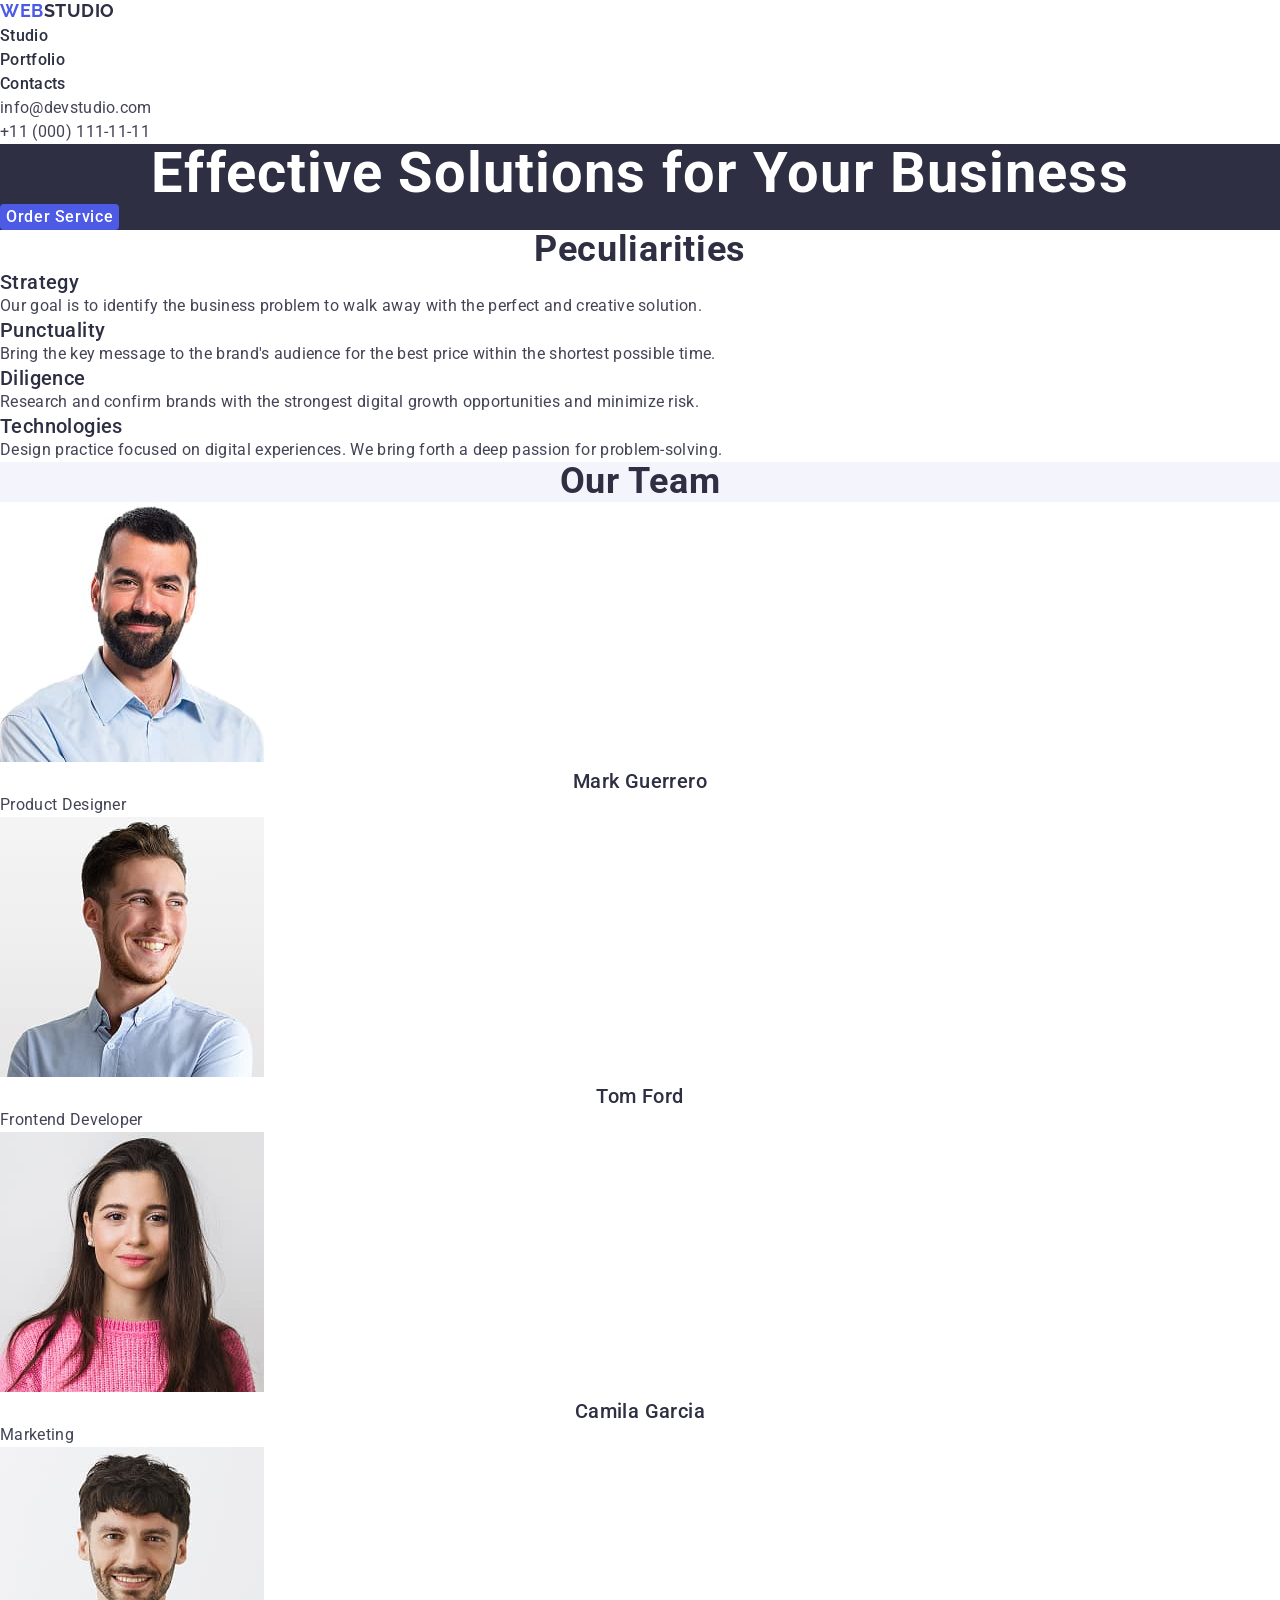
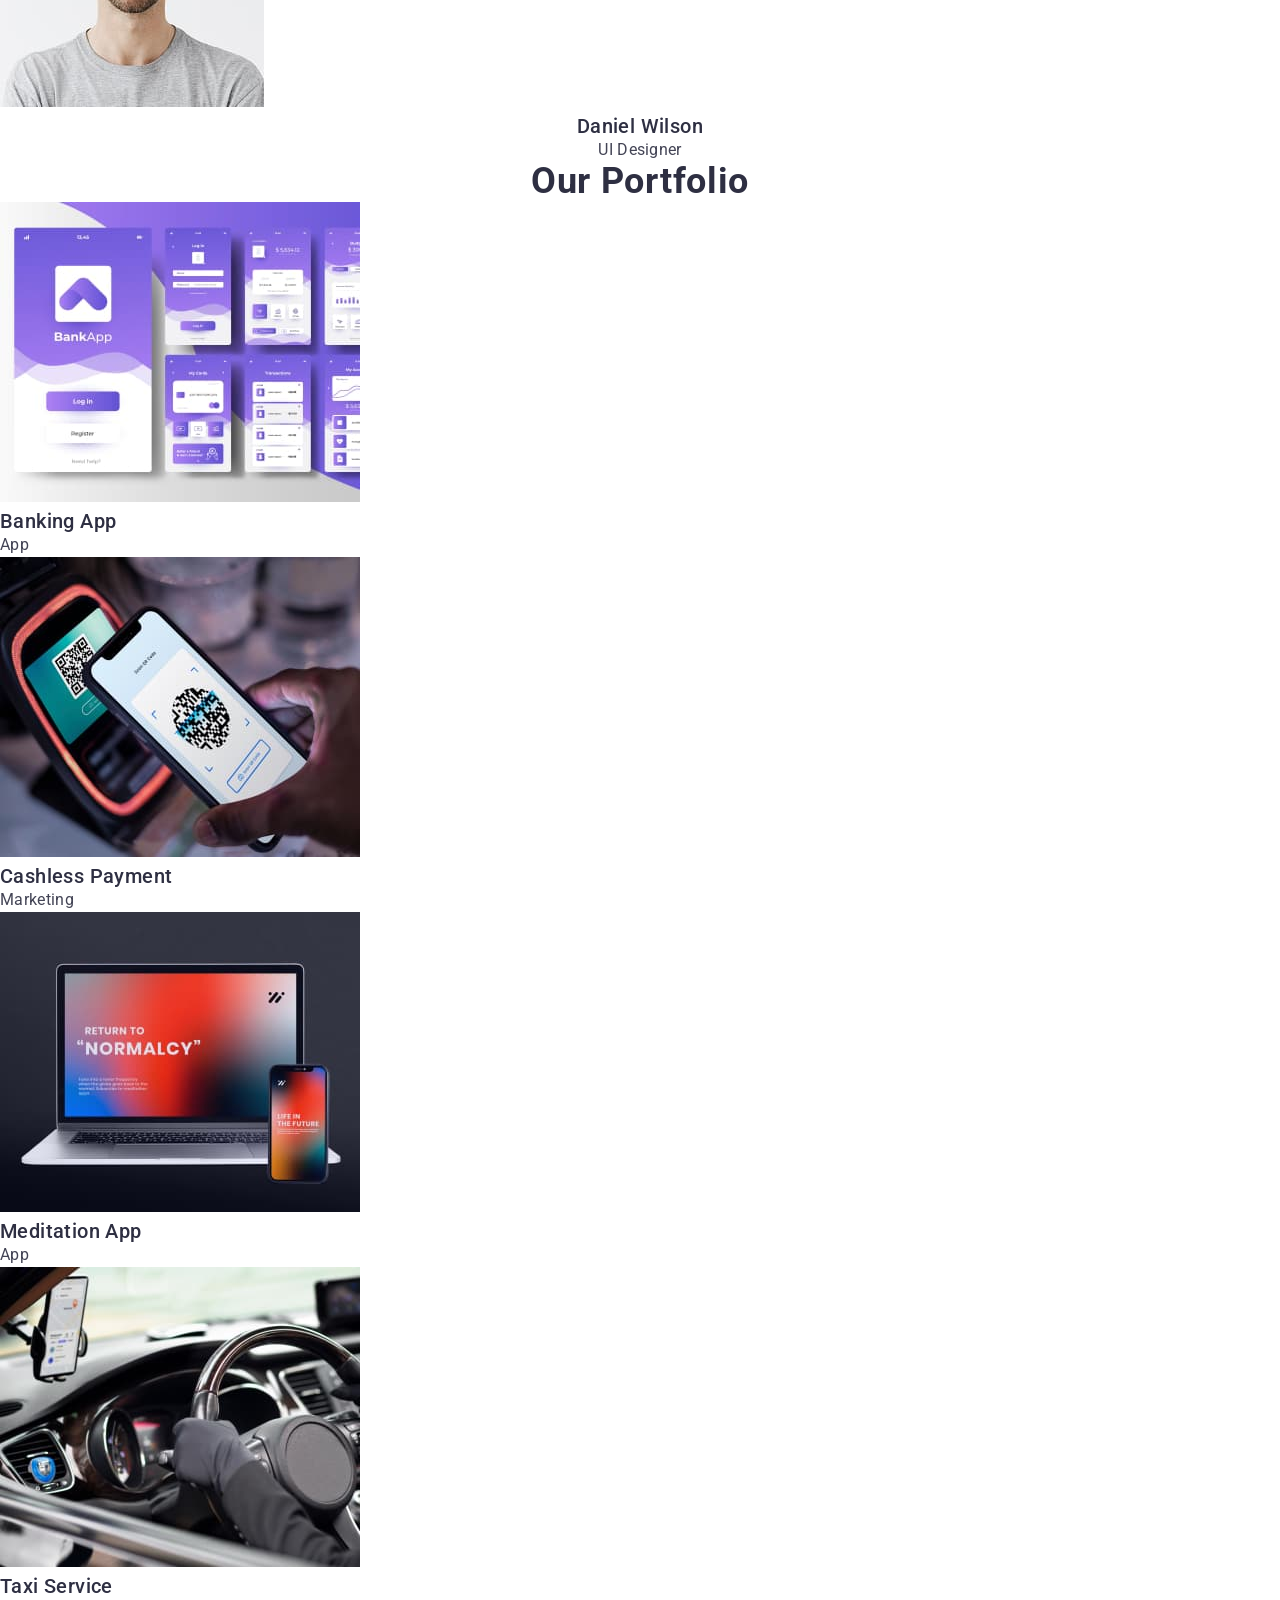
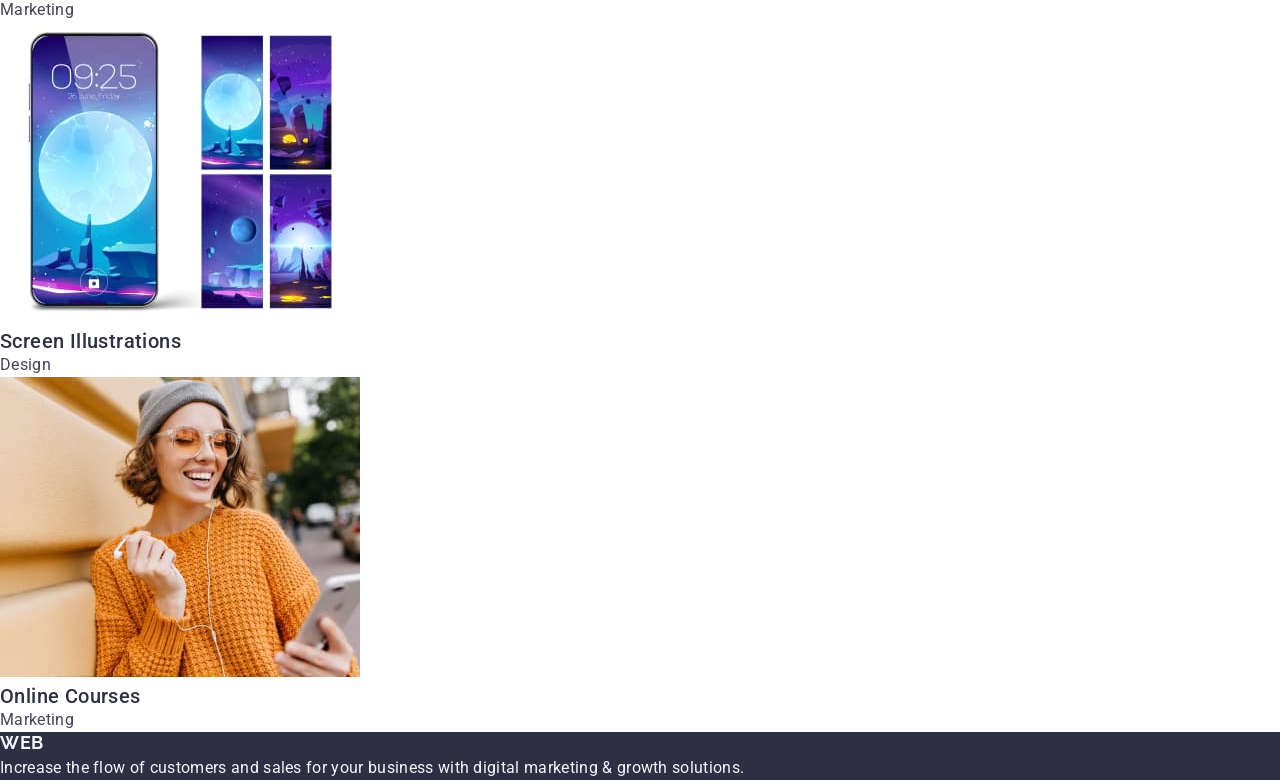
==== commit fc964356: "Autocheck fixes" ====
--- a/index.html
+++ b/index.html
@@ -20,17 +20,17 @@
     <header>
       <nav>
         <a href="./index.html" class="logo"
-          ><span class="logo-text">Web</span>Studio</a
+          >Web<span class="logo-text">Studio</span></a
         >
 
         <ul>
-          <li><a href="#" class="nav-link">Studio</a></li>
-          <li><a href="#" class="nav-link">Portfolio</a></li>
-          <li><a href="#" class="nav-link">Contacts</a></li>
+          <li><a href="./index.html" class="nav-link">Studio</a></li>
+          <li><a href="" class="nav-link">Portfolio</a></li>
+          <li><a href="" class="nav-link">Contacts</a></li>
         </ul>
       </nav>
 
-      <address>
+      <address class="contacts">
         <ul>
           <li>
             <a href="mailto:info@devstudio.com" class="address-link"
@@ -56,31 +56,31 @@
       <!-- Peculiarities -->
       <section>
         <!-- This h2 heading should be hided with visually hidden for semantic -->
-        <h2>Peculiarities</h2>
-        <ul class="peculiarities-list">
-          <li>
-            <h3>Strategy</h3>
+        <h2 class="section-title">Peculiarities</h2>
+        <ul>
+          <li>
+            <h3 class="peculiarities-card-title">Strategy</h3>
             <p>
               Our goal is to identify the business problem to walk away with the
               perfect and creative solution.
             </p>
           </li>
           <li>
-            <h3>Punctuality</h3>
-            <p>
+            <h3 class="peculiarities-card-title">Punctuality</h3>
+            <p class="peculiarities-card-text">
               Bring the key message to the brand's audience for the best price
               within the shortest possible time.
             </p>
           </li>
           <li>
-            <h3>Diligence</h3>
+            <h3 class="peculiarities-card-title">Diligence</h3>
             <p>
               Research and confirm brands with the strongest digital growth
               opportunities and minimize risk.
             </p>
           </li>
           <li>
-            <h3>Technologies</h3>
+            <h3 class="peculiarities-card-title">Technologies</h3>
             <p>
               Design practice focused on digital experiences. We bring forth a
               deep passion for problem-solving.
@@ -91,9 +91,9 @@
 
       <!-- Our Team -->
       <section class="team">
-        <h2 class="section-title">Our Team</h2>
-        <ul class="team-list">
-          <li>
+        <h2 class="section-title">Our team</h2>
+        <ul>
+          <li class="team-list-item">
             <img
               src="./images/teamMember1.jpg"
               alt="Mark Guerrero portrait"
@@ -101,9 +101,9 @@
               height="260"
             />
             <h3 class="card-title">Mark Guerrero</h3>
-            <p>Product Designer</p>
-          </li>
-          <li>
+            <p class="card-text">Product Designer</p>
+          </li>
+          <li class="team-list-item">
             <img
               src="./images/teamMember2.jpg"
               alt="Tom Ford portrait"
@@ -111,9 +111,9 @@
               height="260"
             />
             <h3 class="card-title">Tom Ford</h3>
-            <p>Frontend Developer</p>
-          </li>
-          <li>
+            <p class="card-text">Frontend Developer</p>
+          </li>
+          <li class="team-list-item">
             <img
               src="./images/teamMember3.jpg"
               alt="Camila Garcia portrait"
@@ -121,9 +121,9 @@
               height="260"
             />
             <h3 class="card-title">Camila Garcia</h3>
-            <p>Marketing</p>
-          </li>
-          <li>
+            <p class="card-text">Marketing</p>
+          </li>
+          <li class="team-list-item">
             <img
               src="./images/teamMember4.jpg"
               alt="Daniel Wilson portrait"
@@ -131,7 +131,7 @@
               height="260"
             />
             <h3 class="card-title">Daniel Wilson</h3>
-            <p>UI Designer</p>
+            <p class="team-card-text">UI Designer</p>
           </li>
         </ul>
       </section>
@@ -148,7 +148,7 @@
               height="300"
             />
             <h3 class="card-title">Banking App</h3>
-            <p>App</p>
+            <p class="portfolio-card-text">App</p>
           </li>
           <li>
             <img
@@ -158,7 +158,7 @@
               height="300"
             />
             <h3 class="card-title">Cashless Payment</h3>
-            <p>Marketing</p>
+            <p class="portfolio-card-text">Marketing</p>
           </li>
           <li>
             <img
@@ -168,7 +168,7 @@
               height="300"
             />
             <h3 class="card-title">Meditation App</h3>
-            <p>App</p>
+            <p class="portfolio-card-text">App</p>
           </li>
           <li>
             <img
@@ -178,7 +178,7 @@
               height="300"
             />
             <h3 class="card-title">Taxi Service</h3>
-            <p>Marketing</p>
+            <p class="portfolio-card-text">Marketing</p>
           </li>
           <li>
             <img
@@ -188,7 +188,7 @@
               height="300"
             />
             <h3 class="card-title">Screen Illustrations</h3>
-            <p>Design</p>
+            <p class="portfolio-card-text">Design</p>
           </li>
           <li>
             <img
@@ -198,17 +198,17 @@
               height="300"
             />
             <h3 class="card-title">Online Courses</h3>
-            <p>Marketing</p>
+            <p class="portfolio-card-text">Marketing</p>
           </li>
         </ul>
       </section>
     </main>
 
-    <footer>
-      <a href="./index.html" class="logo"
-        ><span class="logo-text">Web</span>Studio</a
+    <footer class="footer">
+      <a href="./index.html" class="logo secondary-logo"
+        >Web<span class="logo-text">Studio</span></a
       >
-      <p>
+      <p class="footer-text">
         Increase the flow of customers and sales for your business with digital
         marketing & growth solutions.
       </p>
--- a/css/styles.css
+++ b/css/styles.css
@@ -30,7 +30,6 @@
 a {
   text-decoration: none;
   color: currentColor;
-  font-style: normal;
 }
 
 ul,
@@ -65,6 +64,7 @@
   line-height: 1.11;
   letter-spacing: 0.72px;
   text-align: center;
+  text-transform: capitalize;
 }
 
 .card-title {
@@ -78,7 +78,7 @@
 
 .logo {
   font-family: Raleway, sans-serif;
-  color: var(--navy-blue-color);
+  color: var(--iris-color);
   font-size: 18px;
   font-weight: 700;
   line-height: 1.17;
@@ -87,18 +87,23 @@
 }
 
 .logo-text {
-  color: var(--iris-color);
+  color: var(--navy-blue-color);
 }
 
 .nav-link {
   color: var(--navy-blue-color);
   font-weight: 500;
   transition: color 250ms linear;
+  font-style: normal;
 }
 
 .nav-link:hover,
 .nav-link:focus {
   color: var(--ocean-color);
+}
+
+.contacts {
+  font-style: normal;
 }
 
 .address-link {
@@ -117,8 +122,11 @@
 }
 
 .hero-title {
-  font-family: inherit;
+  font-size: 56px;
   color: var(--white-color);
+  line-height: 1.07;
+  text-align: center;
+  letter-spacing: 0.02em;
 }
 
 .hero-button {
@@ -127,7 +135,8 @@
   font-weight: 500;
   border: none;
   border-radius: 4px;
-  box-shadow: 0 4px 4px 0 rgba(0, 0, 0, 0.15);
+  line-height: 1.5;
+  letter-spacing: 0.04em;
   transition: background-color 250ms linear;
 }
 
@@ -138,11 +147,15 @@
 
 /* Peculiarities section */
 
-.peculiarities-list li h3 {
+.peculiarities-card-title {
   font-size: 20px;
   font-weight: 500;
   line-height: 1.2;
   letter-spacing: 0.4px;
+}
+
+.peculiarities-card-text {
+  letter-spacing: 0.02em;
 }
 
 /* Our Team section */
@@ -151,10 +164,34 @@
   background-color: var(--cloud-color);
 }
 
-.team-list li h3 {
+.team-list-item {
+  background-color: var(--white-color);
+}
+
+.team-list-item h3 {
   text-align: center;
 }
 
-.team-list li p {
+.team-card-text {
+  font-size: 16px;
   text-align: center;
 }
+
+/* Portfolio section */
+
+.portfolio-card-text {
+}
+
+/* Footer */
+
+.footer {
+  background-color: var(--navy-blue-color);
+}
+
+.secondary-logo {
+  color: var(--cloud-color);
+}
+
+.footer-text {
+  color: var(--cloud-color);
+}
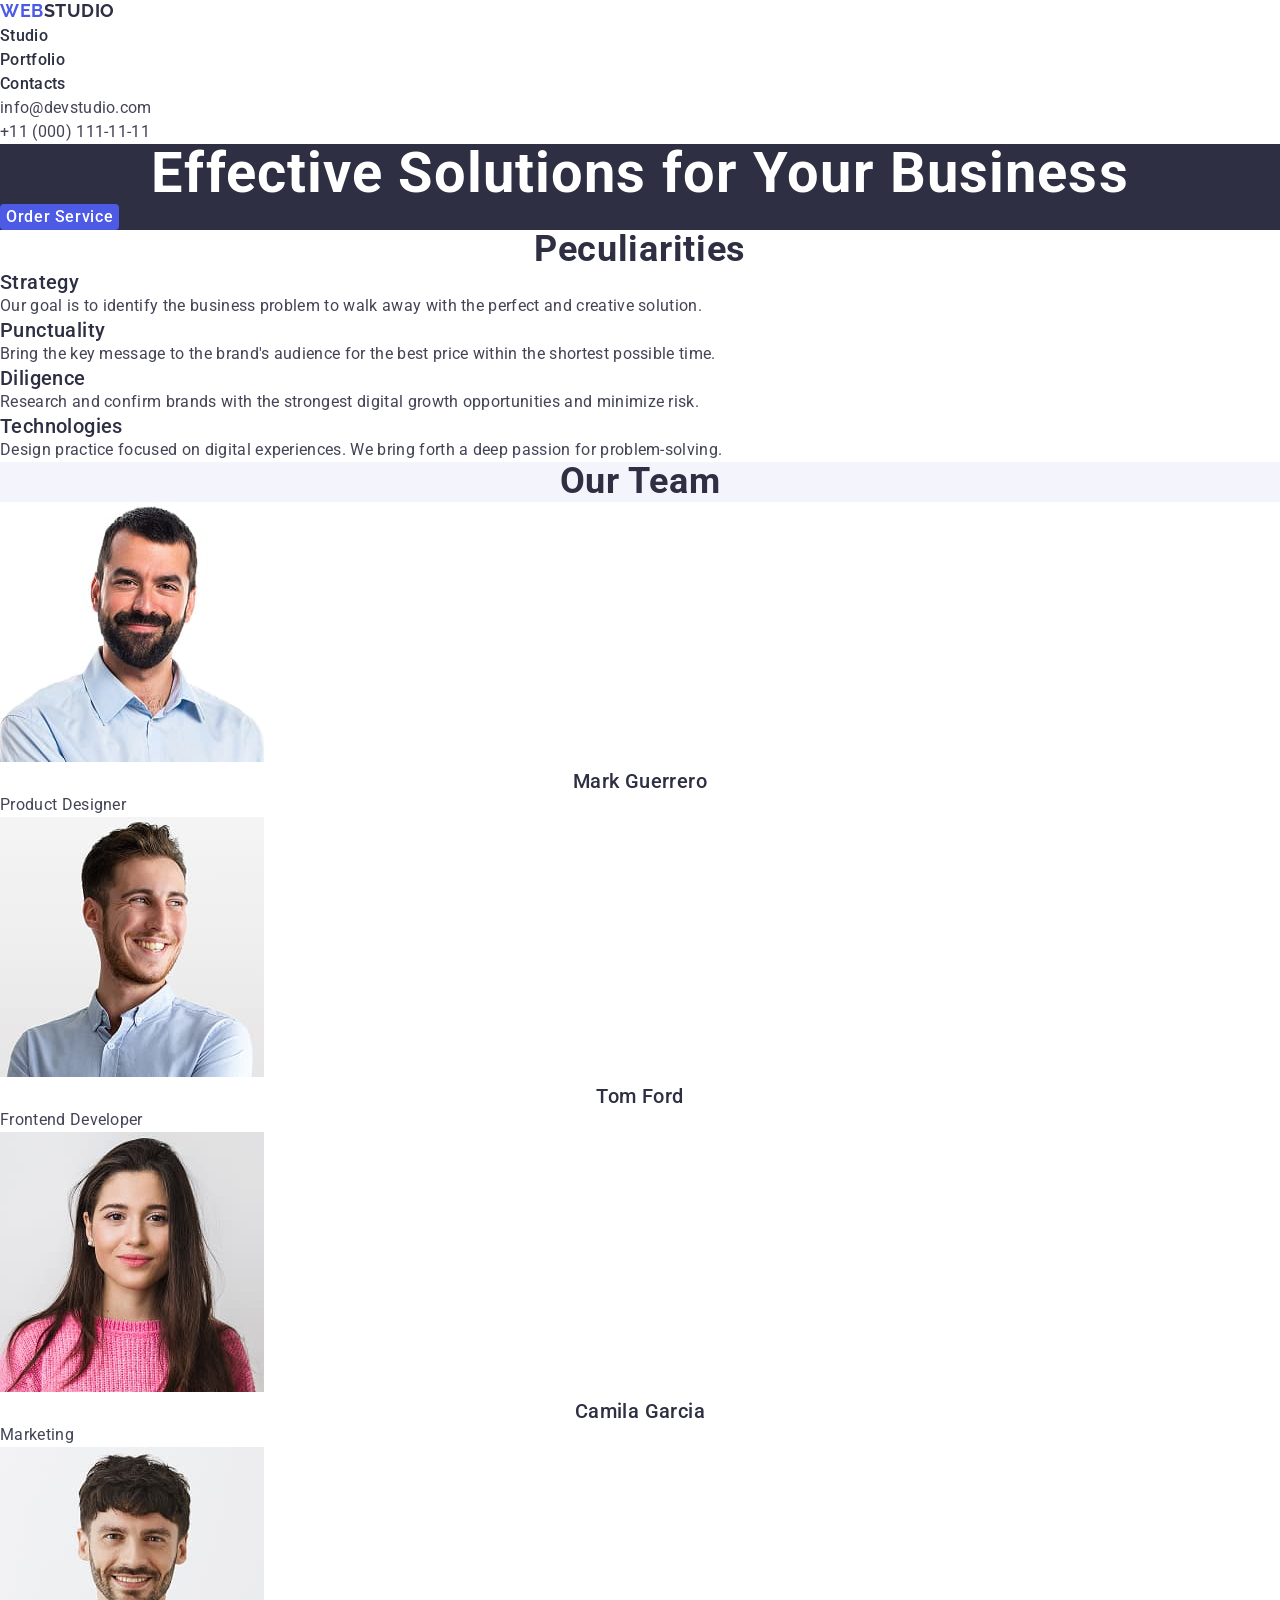
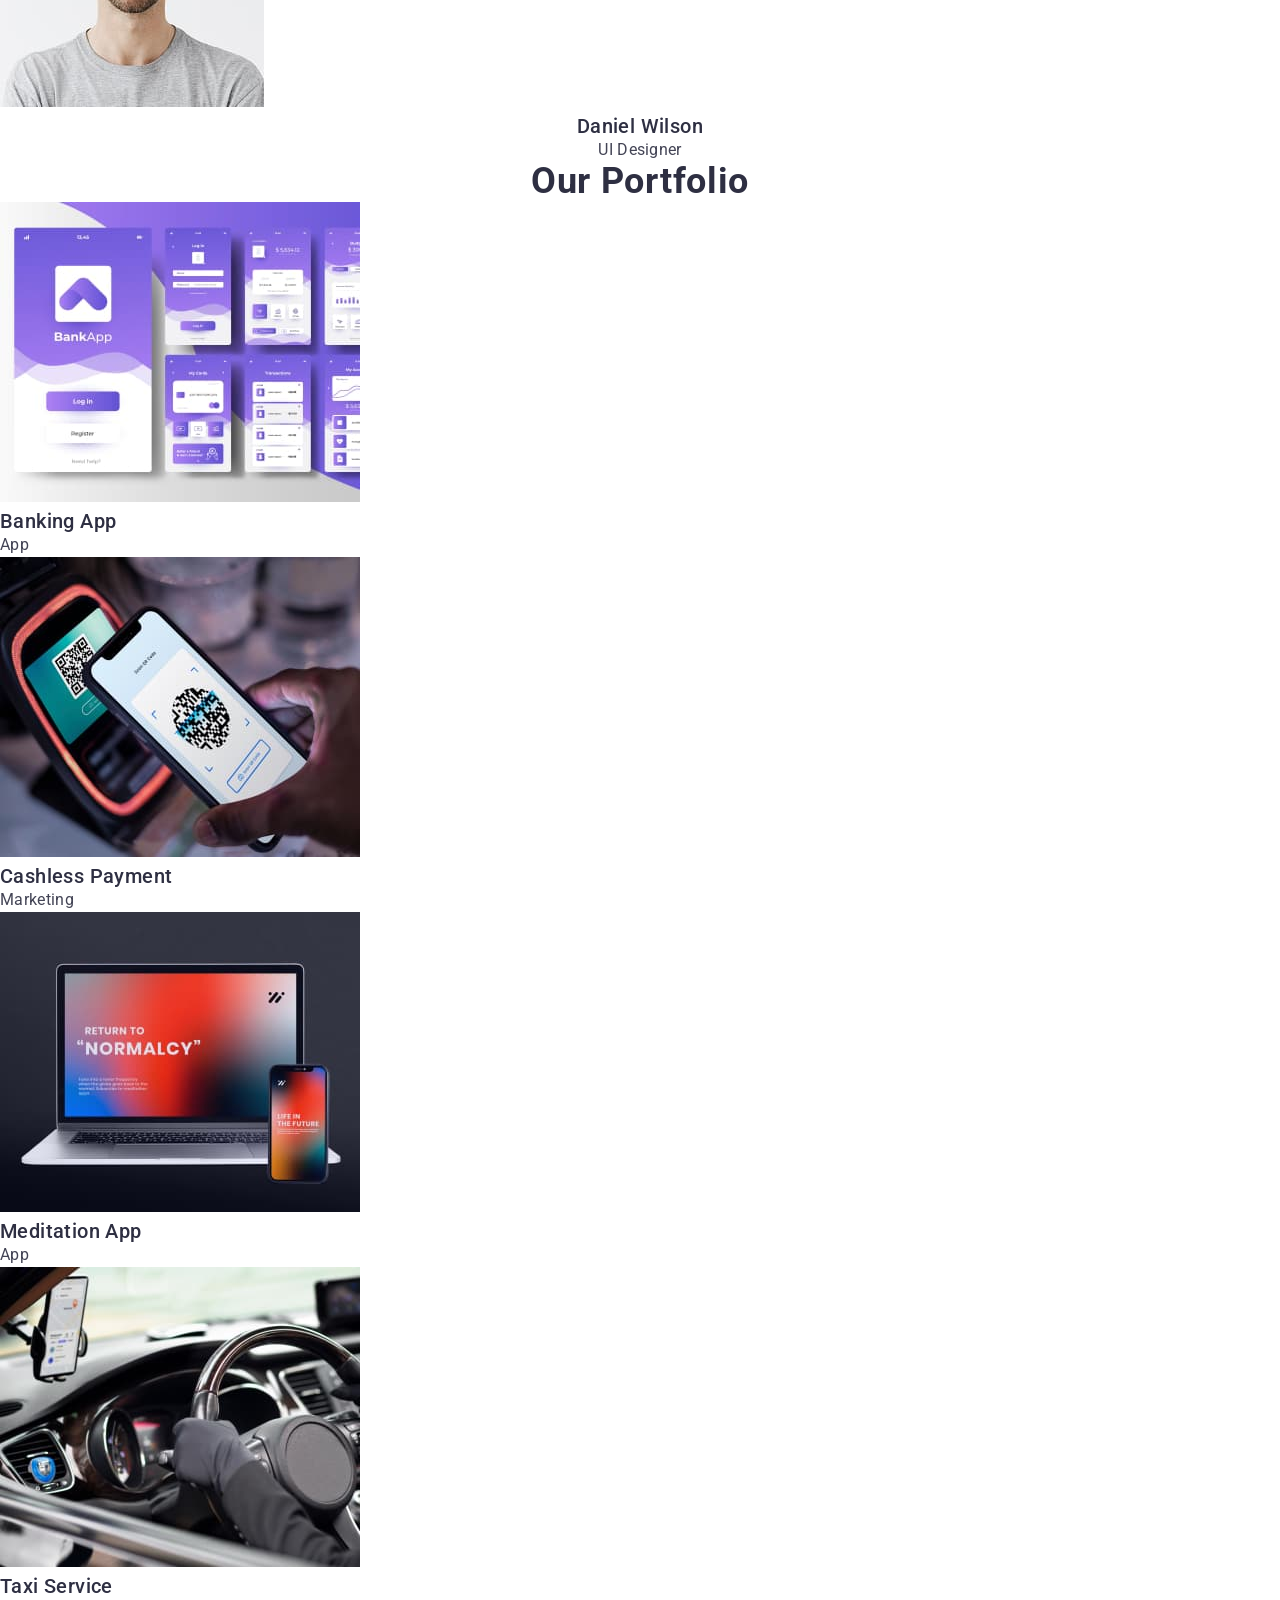
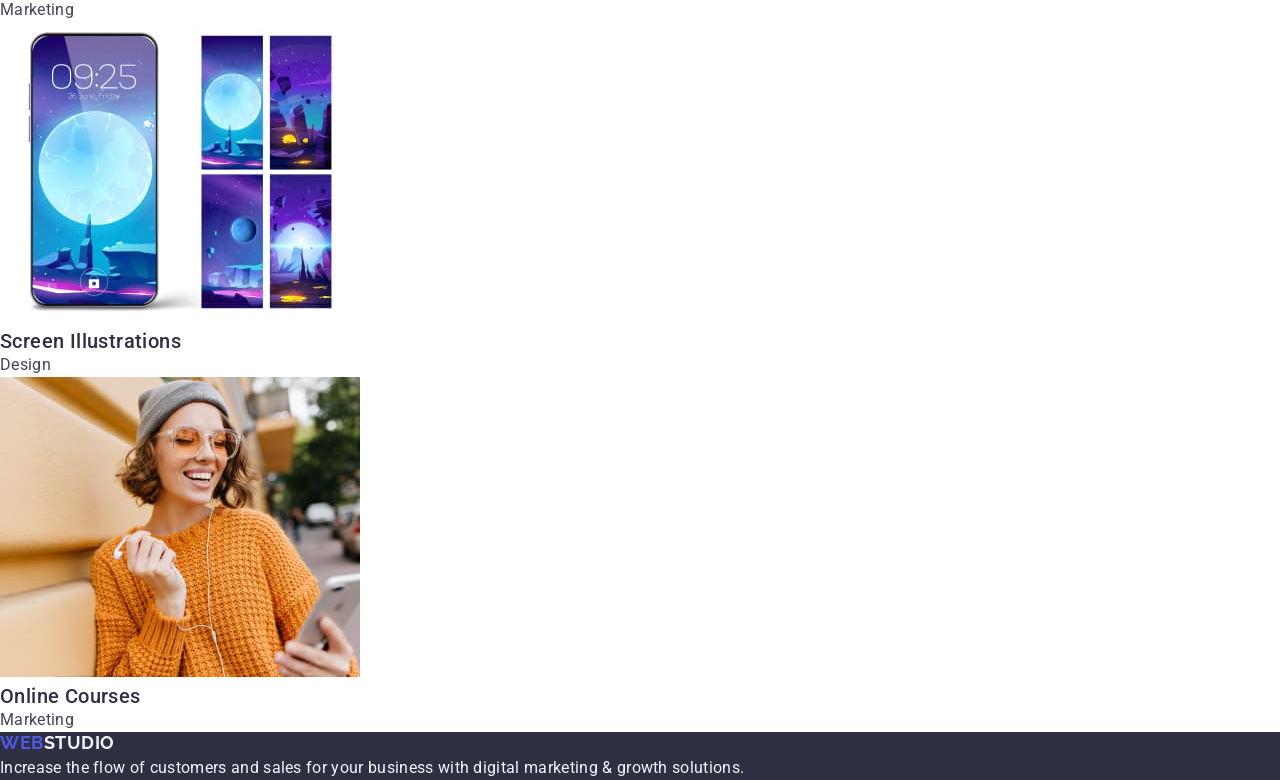
==== commit 5124a8f3: "Fix Logo color in the footer" ====
--- a/index.html
+++ b/index.html
@@ -205,8 +205,8 @@
     </main>
 
     <footer class="footer">
-      <a href="./index.html" class="logo secondary-logo"
-        >Web<span class="logo-text">Studio</span></a
+      <a href="./index.html" class="logo"
+        >Web<span class="logo-text secondary-logo-text">Studio</span></a
       >
       <p class="footer-text">
         Increase the flow of customers and sales for your business with digital
--- a/css/styles.css
+++ b/css/styles.css
@@ -188,7 +188,7 @@
   background-color: var(--navy-blue-color);
 }
 
-.secondary-logo {
+.secondary-logo-text {
   color: var(--cloud-color);
 }
 
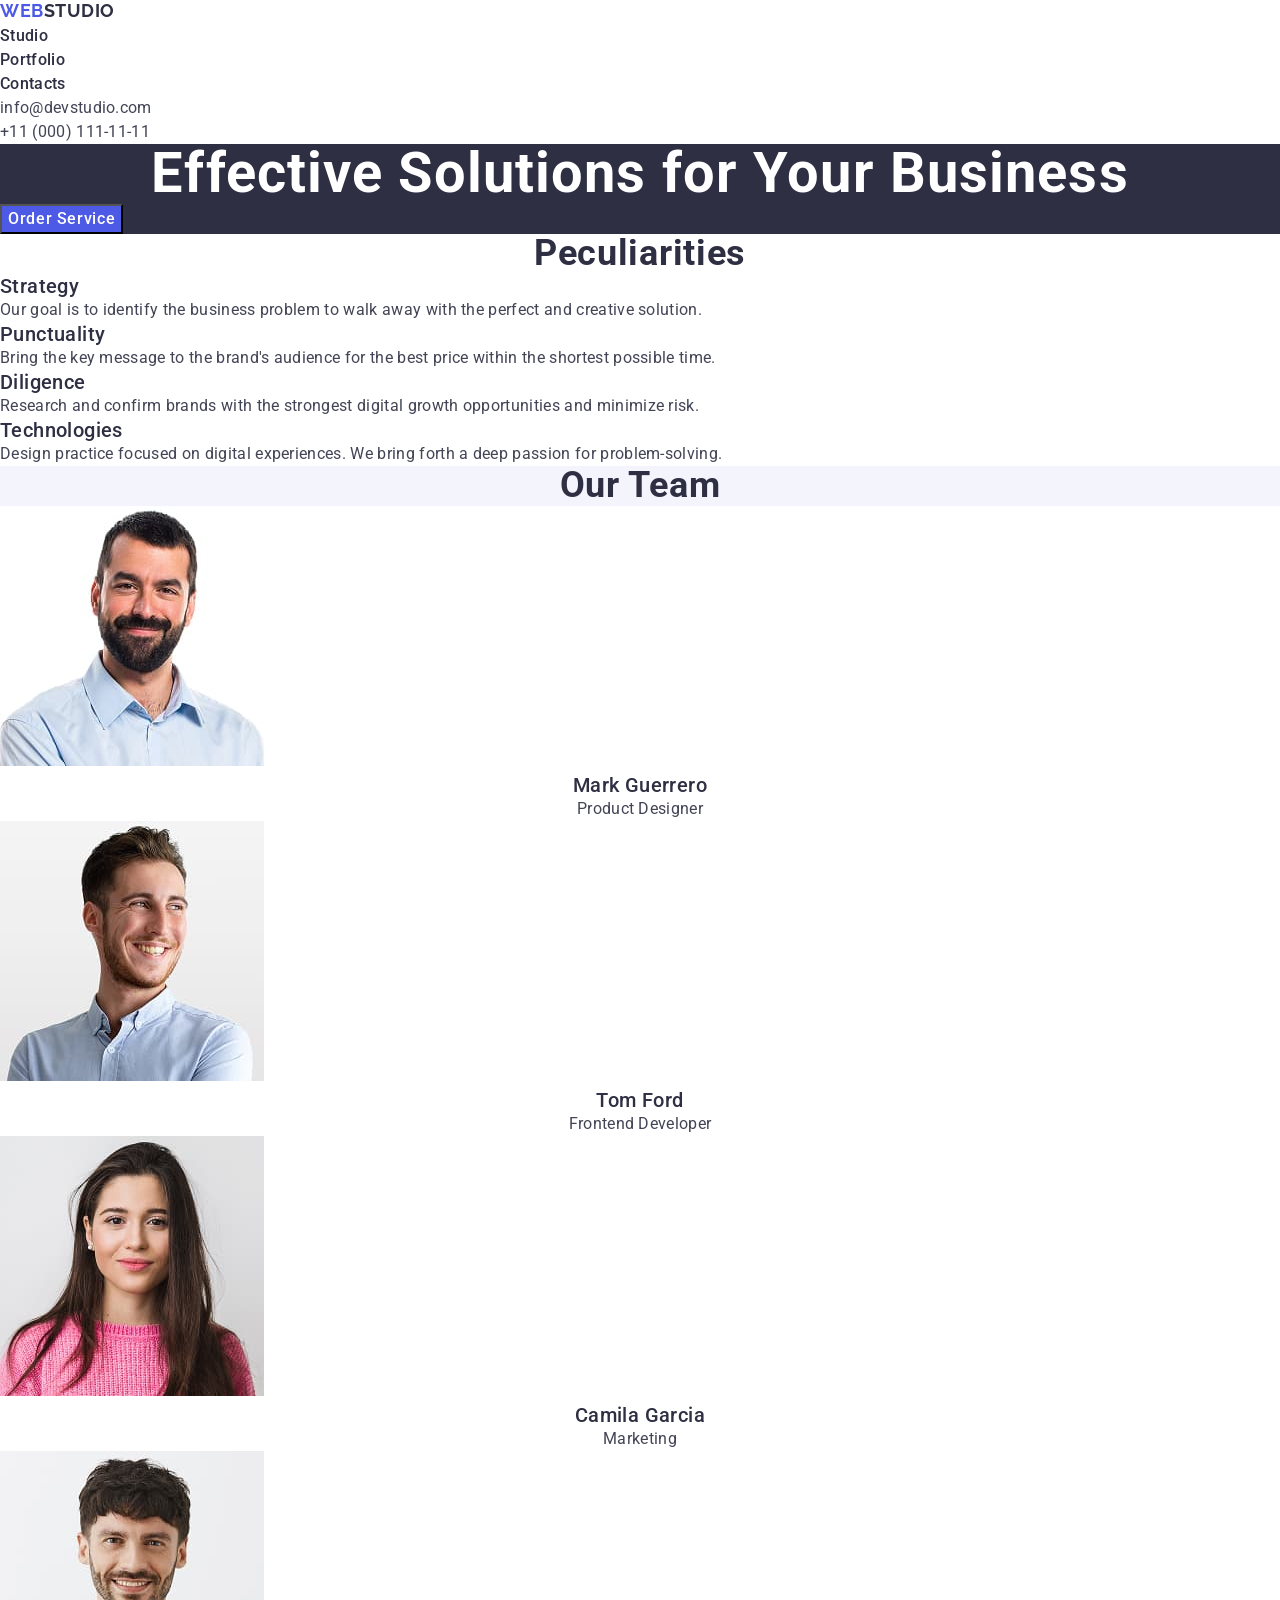
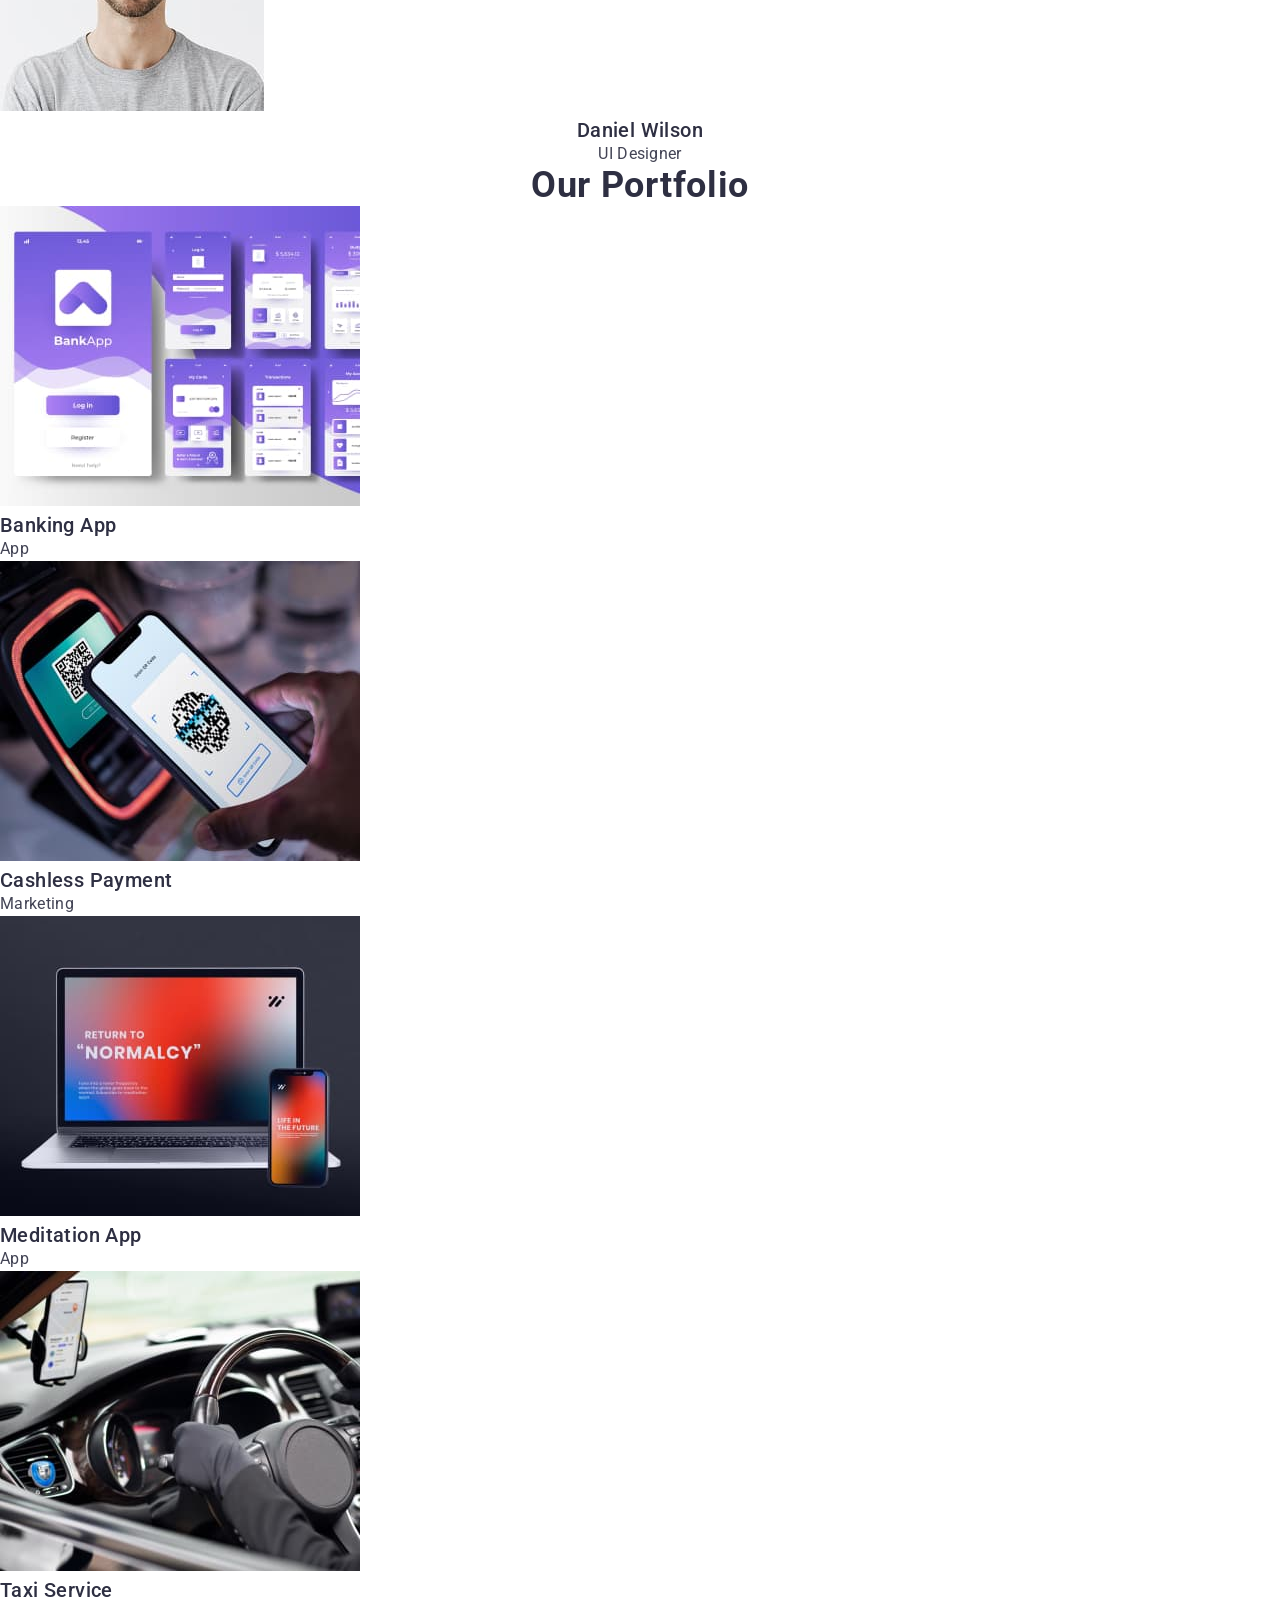
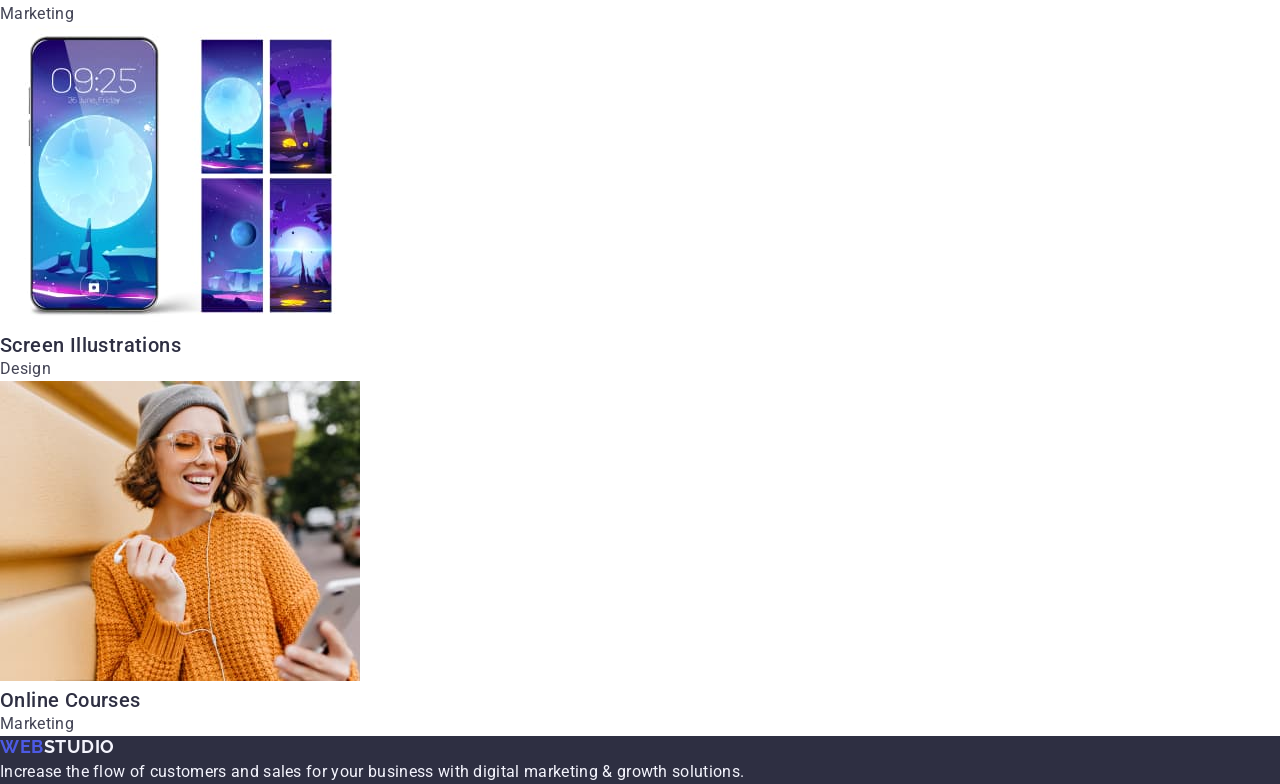
==== commit 526ec056: "Fix styles for carg paragraphs" ====
--- a/index.html
+++ b/index.html
@@ -60,7 +60,7 @@
         <ul>
           <li>
             <h3 class="peculiarities-card-title">Strategy</h3>
-            <p>
+            <p class="peculiarities-card-text">
               Our goal is to identify the business problem to walk away with the
               perfect and creative solution.
             </p>
@@ -74,14 +74,14 @@
           </li>
           <li>
             <h3 class="peculiarities-card-title">Diligence</h3>
-            <p>
+            <p class="peculiarities-card-text">
               Research and confirm brands with the strongest digital growth
               opportunities and minimize risk.
             </p>
           </li>
           <li>
             <h3 class="peculiarities-card-title">Technologies</h3>
-            <p>
+            <p class="peculiarities-card-text">
               Design practice focused on digital experiences. We bring forth a
               deep passion for problem-solving.
             </p>
@@ -101,7 +101,7 @@
               height="260"
             />
             <h3 class="card-title">Mark Guerrero</h3>
-            <p class="card-text">Product Designer</p>
+            <p class="team-card-text">Product Designer</p>
           </li>
           <li class="team-list-item">
             <img
@@ -111,7 +111,7 @@
               height="260"
             />
             <h3 class="card-title">Tom Ford</h3>
-            <p class="card-text">Frontend Developer</p>
+            <p class="team-card-text">Frontend Developer</p>
           </li>
           <li class="team-list-item">
             <img
@@ -121,7 +121,7 @@
               height="260"
             />
             <h3 class="card-title">Camila Garcia</h3>
-            <p class="card-text">Marketing</p>
+            <p class="team-card-text">Marketing</p>
           </li>
           <li class="team-list-item">
             <img
--- a/css/styles.css
+++ b/css/styles.css
@@ -93,7 +93,6 @@
 .nav-link {
   color: var(--navy-blue-color);
   font-weight: 500;
-  transition: color 250ms linear;
   font-style: normal;
 }
 
@@ -107,7 +106,6 @@
 }
 
 .address-link {
-  transition: color 250ms linear;
 }
 
 .address-link:hover,
@@ -133,11 +131,8 @@
   background-color: var(--iris-color);
   color: var(--white-color);
   font-weight: 500;
-  border: none;
-  border-radius: 4px;
   line-height: 1.5;
   letter-spacing: 0.04em;
-  transition: background-color 250ms linear;
 }
 
 .hero-button:hover,
